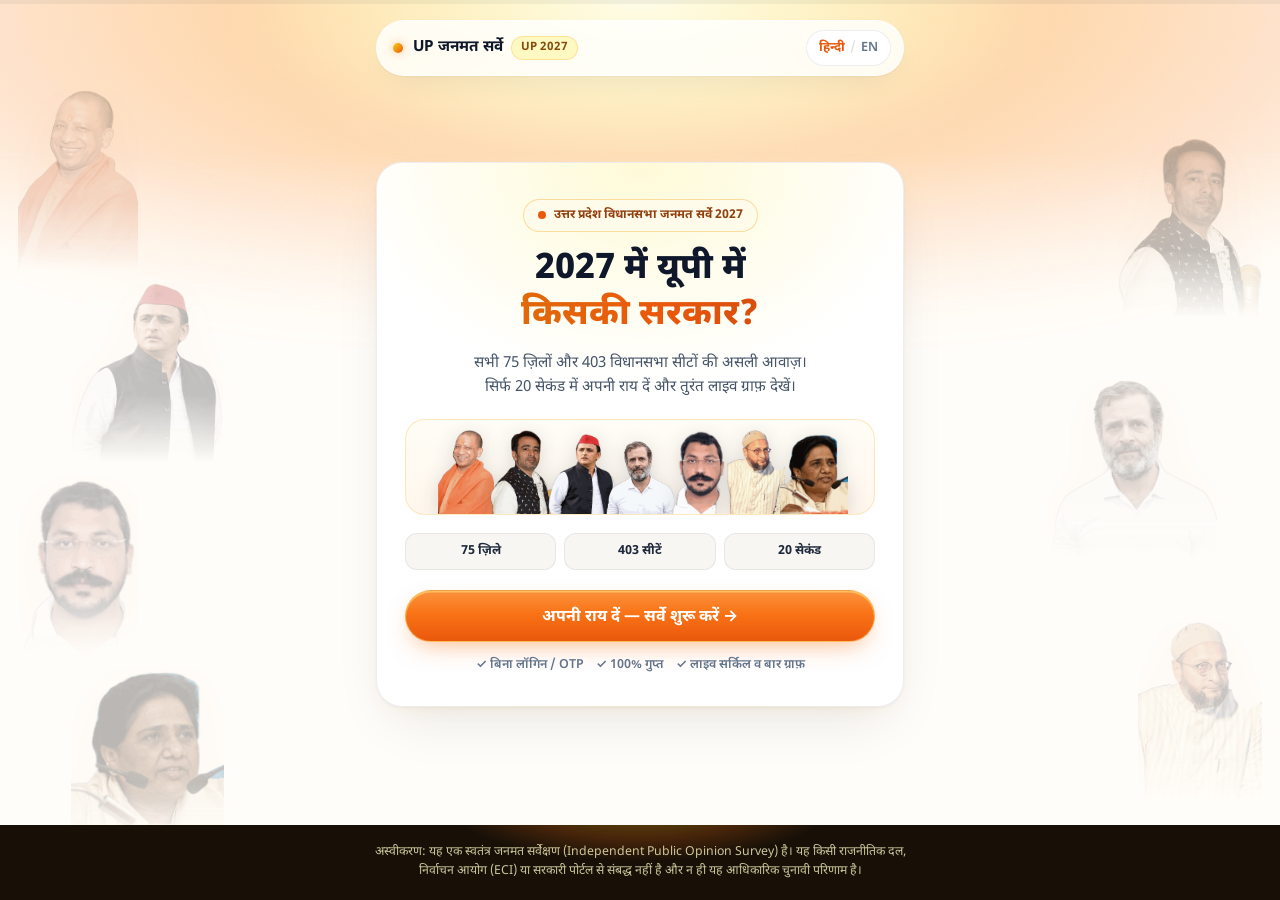
==== index.html @ ee0b53eb "Initial commit: UP Vidhan Sabha 2027 opinion survey with GitHub Pages workflow" ====
<!DOCTYPE html>
<html lang="hi">
<head>
  <meta charset="UTF-8">
  <meta name="viewport" content="width=device-width, initial-scale=1.0, viewport-fit=cover">
  <title>2027 में यूपी में किसकी सरकार? | UP जनमत सर्वेक्षण</title>
  <meta name="description" content="2027 उत्तर प्रदेश विधानसभा चुनाव जनमत सर्वेक्षण — 75 ज़िलों और 403 सीटों के लिए तेज़, निष्पक्ष और गोपनीय सर्वे। लाइव ग्राफ़ ट्रेंड देखें।">
  <meta name="theme-color" content="#fffbeb">

  <!-- Open Graph for WhatsApp & Facebook link previews -->
  <meta property="og:type" content="website">
  <meta property="og:title" content="2027 में यूपी में किसकी सरकार? — अपनी सीट की राय दें">
  <meta property="og:description" content="बिना लॉगिन, सिर्फ 20 सेकंड में अपनी विधानसभा का मुख्य मुद्दा और राय साझा करें और लाइव इन्फोग्राफिक्स देखें।">

  <!-- Best-in-class Devanagari (Noto Sans Devanagari) + crisp geometric Inter -->
  <link rel="preconnect" href="https://fonts.googleapis.com">
  <link rel="preconnect" href="https://fonts.gstatic.com" crossorigin>
  <link href="https://fonts.googleapis.com/css2?family=Inter:wght@400;500;600;700&family=Noto+Sans+Devanagari:wght@400;500;600;700;800&display=swap" rel="stylesheet">

  <link rel="stylesheet" href="./styles.css">
</head>
<body class="fl-polish">
  <!-- Sunlit Yellow-to-Orange atmospheric top glow + subtle grain -->
  <div class="fl-hero-aura" aria-hidden="true"></div>
  <div class="fl-hero-grain" aria-hidden="true"></div>

  <!-- Subtle balanced left/right background leader watermarks -->
  <div id="sideLeadersBg" class="side-leaders-bg" aria-hidden="true"></div>

  <!-- Sticky thin top progress bar -->
  <div class="progress-track" role="progressbar" aria-valuemin="0" aria-valuemax="100" aria-valuenow="0" aria-label="Survey progress">
    <div id="progressFill" class="progress-fill" style="width: 0%;"></div>
  </div>

  <div class="app-shell">
    <!-- Floating frosted-glass pill header -->
    <header class="fl-nav-wrap">
      <div class="fl-nav-pill">
        <div class="brand">
          <span class="brand-dot" aria-hidden="true"></span>
          <div class="brand-meta">
            <span id="brandTitle" class="brand-title">UP जनमत सर्वे</span>
            <span id="stepIndicator" class="step-pill">UP 2027</span>
          </div>
        </div>

        <button id="langToggle" class="lang-toggle" type="button" aria-label="Switch language">
          <span data-lang-label="hi" class="active">हिन्दी</span>
          <span class="lang-sep" aria-hidden="true">/</span>
          <span data-lang-label="en">EN</span>
        </button>
      </div>
    </header>

    <!-- Main single-question-per-screen card container -->
    <main id="surveyMain" class="survey-main" aria-live="polite">
      <div id="stageContainer" class="stage-container">
        <div class="loading-card">
          <div class="spinner" aria-hidden="true"></div>
          <p id="loadingText">सर्वे लोड हो रहा है...</p>
        </div>
      </div>
    </main>

    <!-- Cloudflare Turnstile mount container (used when mode === 'api') -->
    <div id="turnstileMount" class="turnstile-mount" aria-hidden="true"></div>
  </div>

  <!-- Warm dark footer with amber-orange glow -->
  <footer class="fl-footer">
    <div class="fl-footer__glow" aria-hidden="true"></div>
    <div class="fl-footer__inner">
      <p id="footerDisclaimer" class="disclaimer-text"></p>
    </div>
  </footer>

  <!-- Toast notification for copy/feedback -->
  <div id="toast" class="toast" role="status" aria-live="polite" hidden></div>

  <script defer src="./data/up-constituencies.js"></script>
  <script defer src="./src/config.js"></script>
  <script defer src="./src/app.js"></script>
</body>
</html>
---- styles.css ----
/*
 * UP Vidhan Sabha Public Opinion Survey
 * Minimal, Friendly, Premium Yellow-Orange Design System + Large PNG Cutouts
 * Typography: Noto Sans Devanagari (Hindi clarity) + Inter (numerals & English)
 */
:root {
  --font-display: 'Noto Sans Devanagari', 'Inter', system-ui, -apple-system, BlinkMacSystemFont, 'Segoe UI', Roboto, sans-serif;
  --font-body: 'Noto Sans Devanagari', 'Inter', system-ui, -apple-system, BlinkMacSystemFont, 'Segoe UI', Roboto, sans-serif;

  --ink: #0f172a;
  --ink-soft: #1e293b;
  --body: #475569;
  --muted: #64748b;

  --bg: #fffdf9;
  --bg-warm: #fffbeb;
  --bg-orange-soft: #fff7ed;
  --card: #ffffff;
  --card-stone: #f8f6f2;
  --dark-footer: #181007;

  --yellow: #facc15;
  --amber: #f59e0b;
  --orange: #f97316;
  --orange-deep: #ea580c;
  --orange-dark: #c2410c;
  --whatsapp: #128c7e;

  --line: rgba(15, 23, 42, 0.07);
  --line-2: rgba(15, 23, 42, 0.13);

  --shadow-soft:
    0 1px 2px rgba(15, 23, 42, 0.04),
    0 12px 32px -12px rgba(15, 23, 42, 0.09);
  --shadow-card:
    0 1px 3px rgba(15, 23, 42, 0.04),
    0 24px 60px -18px rgba(15, 23, 42, 0.11),
    0 8px 24px -10px rgba(245, 158, 11, 0.12);
  --pl-key-bg: linear-gradient(180deg, #27221d 0%, #14110e 50%, #090806 100%);
  --pl-key-shadow:
    inset 0 1.5px 0 rgba(255, 255, 255, 0.25),
    0 4px 12px -4px rgba(15, 23, 42, 0.35);
  --pl-orange-bg: linear-gradient(180deg, #fb923c 0%, #f97316 45%, #ea580c 100%);
  --pl-orange-shadow:
    inset 0 1.5px 0 rgba(254, 240, 138, 0.5),
    0 10px 24px -8px rgba(249, 115, 22, 0.5);

  --warn-bg: #fffbeb;
  --warn-border: #fde68a;
  --warn-text: #92400e;

  --radius-sm: 10px;
  --radius-md: 16px;
  --radius-lg: 26px;
}

*,
*::before,
*::after {
  box-sizing: border-box;
}

[hidden] {
  display: none !important;
}

::selection {
  background: var(--yellow);
  color: var(--ink);
}

html {
  margin: 0;
  padding: 0;
  height: 100%;
}

body {
  margin: 0;
  padding: 0;
  min-height: 100dvh;
  background-color: var(--bg);
  color: var(--ink);
  font-family: var(--font-body);
  font-variant-numeric: tabular-nums;
  line-height: 1.55;
  -webkit-font-smoothing: antialiased;
  text-rendering: optimizeLegibility;
  -webkit-tap-highlight-color: transparent;
  position: relative;
  display: flex;
  flex-direction: column;
  overflow-x: hidden;
}

button,
input,
select {
  font-family: inherit;
}

/* Soft, refined sunlit Yellow-Orange ambient glow */
.fl-hero-aura {
  position: fixed;
  inset: 0 0 auto 0;
  height: 360px;
  pointer-events: none;
  z-index: 0;
  background:
    radial-gradient(45% 75% at 50% 0, #fefce8 0%, rgba(254, 252, 232, 0) 72%),
    radial-gradient(80% 115% at 50% 0, #fef08a 0%, #fed7aa 38%, rgba(251, 146, 60, 0.24) 64%, rgba(255, 253, 249, 0) 92%);
  -webkit-mask-image: linear-gradient(#000 0% 42%, transparent 100%);
  mask-image: linear-gradient(#000 0% 42%, transparent 100%);
}

.fl-hero-grain {
  position: fixed;
  inset: 0 0 auto 0;
  height: 360px;
  pointer-events: none;
  z-index: 0;
  opacity: 0.16;
  mix-blend-mode: overlay;
  background-image: url("data:image/svg+xml,%3Csvg viewBox='0 0 256 256' xmlns='http://www.w3.org/2000/svg'%3E%3Cfilter id='n'%3E%3CfeTurbulence type='fractalNoise' baseFrequency='0.8' numOctaves='3' stitchTiles='stitch'/%3E%3C/filter%3E%3Crect width='100%25' height='100%25' filter='url(%23n)' opacity='0.5'/%3E%3C/svg%3E");
  background-size: 256px 256px;
}

/* Large transparent PNG cutout watermarks on left & right sides */
.side-leaders-bg {
  position: fixed;
  inset: 0;
  pointer-events: none;
  z-index: 0;
  overflow: hidden;
  display: flex;
  justify-content: space-between;
  align-items: stretch;
}

.side-col {
  display: flex;
  flex-direction: column;
  justify-content: space-around;
  align-items: center;
  padding: 72px 8px 36px;
  width: clamp(92px, 22vw, 310px);
}

.side-col--left {
  align-items: flex-start;
  padding-left: max(4px, 1vw);
}

.side-col--right {
  align-items: flex-end;
  padding-right: max(4px, 1vw);
}

.side-cutout {
  height: clamp(136px, 24vh, 300px);
  width: auto;
  max-width: 100%;
  opacity: 0.11;
  -webkit-mask-image: linear-gradient(to bottom, #000 62%, transparent 100%);
  mask-image: linear-gradient(to bottom, #000 62%, transparent 100%);
  filter: saturate(0.75) drop-shadow(0 12px 24px rgba(180, 83, 9, 0.12));
  transition: opacity 240ms ease;
}

.side-cutout img {
  display: block;
  height: 100%;
  width: auto;
  max-width: 100%;
  object-fit: contain;
}

@media (min-width: 960px) {
  .side-col {
    width: clamp(200px, 23vw, 340px);
    padding: 76px 18px 36px;
    justify-content: space-evenly;
  }

  .side-cutout {
    height: clamp(160px, 20vh, 235px);
    opacity: 0.28;
  }

  .side-cutout:nth-child(even) {
    align-self: center;
  }
}

/* Minimal sticky progress line */
.progress-track {
  position: fixed;
  top: 0;
  left: 0;
  right: 0;
  height: 3.5px;
  background: rgba(15, 23, 42, 0.05);
  z-index: 60;
}

.progress-fill {
  height: 100%;
  background: linear-gradient(90deg, #facc15 0%, #f59e0b 48%, #ea580c 100%);
  transition: width 340ms cubic-bezier(0.22, 1, 0.36, 1);
}

.app-shell {
  position: relative;
  z-index: 1;
  flex: 1;
  width: 100%;
  max-width: 560px;
  margin: 0 auto;
  padding: 18px 16px 32px;
  display: flex;
  flex-direction: column;
}

/* Minimal floating glass header */
.fl-nav-wrap {
  padding-top: 2px;
  margin-bottom: 18px;
}

.fl-nav-pill {
  display: flex;
  align-items: center;
  justify-content: space-between;
  gap: 12px;
  padding: 9px 12px 9px 16px;
  border-radius: 999px;
  border: 1px solid rgba(255, 255, 255, 0.85);
  background: rgba(255, 255, 255, 0.84);
  backdrop-filter: blur(18px) saturate(1.4);
  -webkit-backdrop-filter: blur(18px) saturate(1.4);
  box-shadow: var(--shadow-soft);
}

.brand {
  display: flex;
  align-items: center;
  gap: 10px;
}

.brand-dot {
  width: 10px;
  height: 10px;
  border-radius: 50%;
  background: linear-gradient(135deg, #facc15 0%, #ea580c 100%);
  box-shadow: 0 0 10px rgba(249, 115, 22, 0.45);
  flex-shrink: 0;
}

.brand-meta {
  display: flex;
  align-items: center;
  gap: 8px;
  flex-wrap: wrap;
}

.brand-title {
  font-size: 0.96rem;
  font-weight: 700;
  color: var(--ink);
  line-height: 1.3;
}

html[lang="en"] .brand-title {
  letter-spacing: -0.02em;
}

.step-pill {
  display: inline-flex;
  align-items: center;
  padding: 2px 9px;
  border-radius: 999px;
  background: #fef9c3;
  border: 1px solid rgba(245, 158, 11, 0.25);
  font-size: 0.72rem;
  font-weight: 700;
  color: #854d0e;
}

.lang-toggle {
  display: inline-flex;
  align-items: center;
  gap: 5px;
  min-height: 36px;
  padding: 5px 12px;
  border-radius: 999px;
  border: 1px solid var(--line);
  background: #ffffff;
  color: var(--muted);
  font-size: 0.8rem;
  font-weight: 600;
  cursor: pointer;
  transition: border-color 140ms ease, transform 140ms ease;
}

.lang-toggle:hover {
  border-color: rgba(249, 115, 22, 0.4);
  transform: translateY(-1px);
}

.lang-toggle .active {
  color: var(--orange-deep);
  font-weight: 700;
}

.lang-sep {
  color: var(--line-2);
}

/* Main survey stage */
.survey-main {
  flex: 1;
  display: flex;
  flex-direction: column;
  justify-content: center;
  padding: 6px 0 16px;
}

.stage-container {
  width: 100%;
}

/* Clean airy minimal card */
.card {
  position: relative;
  background: var(--card);
  border: 1px solid var(--line);
  border-radius: var(--radius-lg);
  padding: 28px 22px;
  box-shadow: var(--shadow-card);
  animation: cardEnter 240ms cubic-bezier(0.22, 1, 0.36, 1);
}

@media (min-width: 520px) {
  .card {
    padding: 32px 28px;
  }
}

/* Cover Splash Hero Card */
.splash-card {
  text-align: center;
  padding: 30px 20px 26px;
  background:
    radial-gradient(75% 55% at 50% 0%, rgba(254, 240, 138, 0.34) 0%, rgba(255, 255, 255, 0) 75%),
    #ffffff;
}

@media (min-width: 520px) {
  .splash-card {
    padding: 36px 28px 30px;
  }
}

.splash-badge {
  display: inline-flex;
  align-items: center;
  gap: 8px;
  padding: 6px 14px;
  margin: 0 auto 14px;
  border-radius: 999px;
  background: var(--bg-warm);
  border: 1px solid rgba(245, 158, 11, 0.35);
  color: #92400e;
  font-size: 0.76rem;
  font-weight: 700;
}

.splash-pulse {
  width: 8px;
  height: 8px;
  border-radius: 50%;
  background: var(--orange-deep);
  box-shadow: 0 0 0 0 rgba(234, 88, 12, 0.55);
  animation: splashPulse 1.8s infinite;
}

@keyframes splashPulse {
  0% { box-shadow: 0 0 0 0 rgba(234, 88, 12, 0.5); }
  70% { box-shadow: 0 0 0 8px rgba(234, 88, 12, 0); }
  100% { box-shadow: 0 0 0 0 rgba(234, 88, 12, 0); }
}

.splash-title {
  font-family: var(--font-display);
  font-size: clamp(1.65rem, 6vw, 2.2rem);
  font-weight: 800;
  line-height: 1.32;
  letter-spacing: 0;
  margin: 0 0 12px;
  color: var(--ink);
}

html[lang="en"] .splash-title {
  letter-spacing: -0.03em;
  line-height: 1.15;
}

.splash-title-accent {
  display: block;
  background: linear-gradient(90deg, #d97706 0%, #ea580c 55%, #c2410c 100%);
  -webkit-background-clip: text;
  background-clip: text;
  color: transparent;
}

.splash-subtitle {
  font-size: 0.95rem;
  line-height: 1.6;
  color: var(--body);
  margin: 0 auto 20px;
  max-width: 44ch;
}

/* Balanced horizontal cutout showcase row on Cover */
.splash-cutouts-strip {
  display: flex;
  align-items: flex-end;
  justify-content: center;
  margin: 0 auto 18px;
  padding: 10px 8px 0;
  border-radius: 20px;
  background: linear-gradient(180deg, #fffdf6 0%, #fff7ed 100%);
  border: 1px solid rgba(245, 158, 11, 0.22);
  overflow: hidden;
}

.splash-cutout-item {
  width: 56px;
  height: 70px;
  margin: 0 -6px;
  flex-shrink: 0;
  display: flex;
  align-items: flex-end;
  justify-content: center;
  transition: transform 180ms ease;
}

@media (min-width: 460px) {
  .splash-cutout-item {
    width: 68px;
    height: 84px;
    margin: 0 -5px;
  }
}

.splash-cutout-item img {
  width: 100%;
  height: 100%;
  object-fit: contain;
  object-position: center bottom;
  filter: drop-shadow(0 4px 10px rgba(15, 23, 42, 0.16));
}

.splash-stats {
  display: grid;
  grid-template-columns: repeat(3, 1fr);
  gap: 8px;
  margin-bottom: 20px;
}

.splash-stat-pill {
  padding: 8px 6px;
  border-radius: 12px;
  background: var(--card-stone);
  border: 1px solid var(--line);
  font-size: 0.78rem;
  font-weight: 700;
  color: var(--ink-soft);
}

.splash-cta {
  width: 100%;
  min-height: 56px;
  font-size: 1.04rem;
}

.splash-trust-row {
  display: flex;
  align-items: center;
  justify-content: center;
  flex-wrap: wrap;
  gap: 12px;
  margin-top: 14px;
  font-size: 0.78rem;
  font-weight: 600;
  color: var(--muted);
}

@keyframes cardEnter {
  from {
    opacity: 0;
    transform: translateY(10px);
  }
  to {
    opacity: 1;
    transform: translateY(0);
  }
}

.card-eyebrow-row {
  display: flex;
  align-items: center;
  justify-content: space-between;
  gap: 8px;
  flex-wrap: wrap;
  margin-bottom: 14px;
}

.card-eyebrow {
  display: inline-flex;
  align-items: center;
  gap: 6px;
  padding: 5px 12px;
  margin: 0;
  border-radius: 999px;
  background: var(--bg-orange-soft);
  border: 1px solid rgba(249, 115, 22, 0.2);
  font-size: 0.74rem;
  font-weight: 700;
  color: var(--orange-dark);
}

.trust-pill {
  font-size: 0.75rem;
  font-weight: 600;
  color: var(--muted);
}

.card-title {
  font-family: var(--font-display);
  font-size: clamp(1.32rem, 4vw, 1.56rem);
  font-weight: 700;
  line-height: 1.44;
  letter-spacing: 0;
  margin: 0 0 8px;
  color: var(--ink);
}

html[lang="en"] .card-title {
  letter-spacing: -0.025em;
  line-height: 1.26;
}

.card-subtitle {
  font-size: 0.94rem;
  line-height: 1.58;
  color: var(--body);
  margin: 0 0 22px;
}

/* Shared-seat invitation banner */
.invite-banner {
  display: flex;
  align-items: center;
  justify-content: space-between;
  gap: 10px;
  padding: 12px 14px;
  margin-bottom: 18px;
  border-radius: var(--radius-md);
  background: var(--bg-warm);
  border: 1px solid #fde68a;
  font-size: 0.86rem;
  color: var(--ink);
}

.invite-use-btn {
  flex-shrink: 0;
  min-height: 36px;
  padding: 6px 14px;
  border-radius: 999px;
  border: none;
  background-image: var(--pl-orange-bg);
  color: #ffffff;
  font-size: 0.8rem;
  font-weight: 700;
  cursor: pointer;
}

/* Minimal Searchable Dropdown */
.dropdown-label {
  display: flex;
  align-items: center;
  justify-content: space-between;
  margin-bottom: 8px;
  font-size: 0.86rem;
  font-weight: 600;
  color: var(--ink-soft);
}

.dropdown-count-badge {
  padding: 2px 9px;
  border-radius: 999px;
  background: var(--bg-warm);
  color: #92400e;
  font-size: 0.74rem;
  font-weight: 700;
}

.dropdown-field {
  position: relative;
  margin-bottom: 6px;
}

.dropdown-trigger {
  width: 100%;
  min-height: 56px;
  padding: 12px 16px;
  border: 1.5px solid var(--line-2);
  border-radius: var(--radius-md);
  background: #ffffff;
  color: var(--ink);
  font-size: 0.98rem;
  font-weight: 600;
  text-align: left;
  cursor: pointer;
  display: flex;
  align-items: center;
  justify-content: space-between;
  gap: 10px;
  transition: border-color 150ms ease, box-shadow 150ms ease;
}

.dropdown-trigger:hover {
  border-color: var(--orange);
}

.dropdown-trigger[aria-expanded="true"] {
  border-color: var(--orange-deep);
  box-shadow: 0 0 0 4px rgba(249, 115, 22, 0.12);
}

.dropdown-trigger-text.is-placeholder {
  color: var(--muted);
  font-weight: 500;
}

.dropdown-chevron {
  flex-shrink: 0;
  color: var(--orange-deep);
  transition: transform 180ms ease;
}

.dropdown-trigger[aria-expanded="true"] .dropdown-chevron {
  transform: rotate(180deg);
}

.dropdown-menu {
  margin-top: 8px;
  border: 1px solid var(--line-2);
  border-radius: var(--radius-md);
  background: #ffffff;
  box-shadow: 0 20px 48px rgba(15, 23, 42, 0.12);
  overflow: hidden;
}

.dropdown-search-wrap {
  position: relative;
  padding: 10px;
  border-bottom: 1px solid var(--line);
  background: #fffdf8;
}

.dropdown-search-input {
  width: 100%;
  min-height: 44px;
  padding: 10px 38px 10px 12px;
  border: 1px solid var(--line-2);
  border-radius: var(--radius-sm);
  background: #ffffff;
  color: var(--ink);
  font-size: 0.95rem;
  outline: none;
  transition: border-color 150ms ease, box-shadow 150ms ease;
}

.dropdown-search-input:focus {
  border-color: var(--orange-deep);
  box-shadow: 0 0 0 3px rgba(249, 115, 22, 0.12);
}

.clear-input-btn {
  position: absolute;
  right: 16px;
  top: 50%;
  transform: translateY(-50%);
  width: 28px;
  height: 28px;
  border: none;
  border-radius: 50%;
  background: var(--card-stone);
  color: var(--body);
  font-size: 0.85rem;
  cursor: pointer;
  display: inline-flex;
  align-items: center;
  justify-content: center;
}

.dropdown-options {
  max-height: 256px;
  overflow-y: auto;
  -webkit-overflow-scrolling: touch;
}

.dropdown-option {
  width: 100%;
  min-height: 50px;
  padding: 10px 14px;
  border: none;
  border-bottom: 1px solid var(--line);
  background: transparent;
  color: var(--ink);
  text-align: left;
  font-size: 0.96rem;
  cursor: pointer;
  display: flex;
  align-items: center;
  justify-content: space-between;
  gap: 8px;
  transition: background-color 120ms ease;
}

.dropdown-option:last-child {
  border-bottom: none;
}

.dropdown-option:hover,
.dropdown-option.selected {
  background: var(--bg-orange-soft);
  color: var(--orange-dark);
}

.dropdown-option.selected {
  font-weight: 700;
}

.dropdown-sub {
  font-size: 0.78rem;
  color: var(--muted);
  flex-shrink: 0;
}

.dropdown-empty {
  padding: 16px;
  text-align: center;
  font-size: 0.88rem;
  color: var(--muted);
}

.seat-badge {
  display: inline-block;
  margin-left: 4px;
  padding: 2px 6px;
  border-radius: 6px;
  background: var(--bg-warm);
  color: #92400e;
  font-size: 0.72rem;
  font-weight: 700;
}

/* Native-styled clean <select> for Results Seat Switcher */
.results-filter-box {
  margin-bottom: 14px;
  padding: 12px 14px;
  border-radius: var(--radius-md);
  background: var(--bg-warm);
  border: 1px solid #fde68a;
}

.results-filter-label {
  display: block;
  font-size: 0.8rem;
  font-weight: 700;
  color: #92400e;
  margin-bottom: 6px;
}

.native-select-wrap {
  position: relative;
}

.native-select {
  width: 100%;
  min-height: 46px;
  padding: 10px 38px 10px 14px;
  border: 1px solid rgba(245, 158, 11, 0.4);
  border-radius: var(--radius-sm);
  background: #ffffff;
  color: var(--ink);
  font-size: 0.94rem;
  font-weight: 600;
  appearance: none;
  -webkit-appearance: none;
  cursor: pointer;
  outline: none;
}

.native-select:focus {
  border-color: var(--orange-deep);
  box-shadow: 0 0 0 3px rgba(249, 115, 22, 0.14);
}

.native-select-arrow {
  position: absolute;
  right: 12px;
  top: 50%;
  transform: translateY(-50%);
  pointer-events: none;
  color: var(--orange-deep);
}

/* Friendly minimal option cards + large PNG cutout busts */
.options-stack {
  display: flex;
  flex-direction: column;
  gap: 10px;
}

.option-card {
  width: 100%;
  min-height: 58px;
  padding: 12px 16px;
  border: 1px solid var(--line-2);
  border-radius: var(--radius-md);
  background: #ffffff;
  box-shadow: 0 1px 2px rgba(15, 23, 42, 0.03);
  color: var(--ink);
  text-align: left;
  font-size: 0.98rem;
  font-weight: 600;
  cursor: pointer;
  display: flex;
  align-items: center;
  justify-content: space-between;
  gap: 12px;
  transition: transform 130ms ease, border-color 150ms ease, background-color 150ms ease, box-shadow 150ms ease;
}

.option-card.has-cutout {
  min-height: 76px;
  padding: 10px 16px 10px 12px;
}

.option-card:hover {
  transform: translateY(-1px);
  border-color: rgba(249, 115, 22, 0.5);
  box-shadow: 0 8px 20px -10px rgba(249, 115, 22, 0.24);
}

.option-card:active {
  transform: scale(0.988);
}

.option-card.selected {
  border-color: var(--orange-deep);
  background: linear-gradient(180deg, #fffdf7 0%, #fff7ed 100%);
  box-shadow: 0 0 0 2px rgba(249, 115, 22, 0.18);
}

.option-card.neutral-pinned {
  border-style: dashed;
  border-color: rgba(245, 158, 11, 0.42);
  background: #fffdf6;
}

.option-card.neutral-pinned.selected {
  border-style: solid;
  border-color: var(--orange-deep);
  background: #fffbeb;
}

.option-left {
  display: flex;
  align-items: center;
  gap: 14px;
  min-width: 0;
}

/* Larger 66px transparent PNG cutout pedestal */
.option-avatar {
  width: 66px;
  height: 66px;
  border-radius: 18px;
  overflow: hidden;
  flex-shrink: 0;
  background: radial-gradient(circle at 50% 65%, #fef3c7 0%, #ffedd5 68%, #fffaf2 100%);
  border: 1px solid rgba(245, 158, 11, 0.28);
  display: inline-flex;
  align-items: flex-end;
  justify-content: center;
  color: var(--orange-dark);
}

.option-card.selected .option-avatar {
  border-color: var(--orange-deep);
  background: radial-gradient(circle at 50% 65%, #fde68a 0%, #fed7aa 75%, #fff7ed 100%);
}

.option-avatar img {
  width: 100%;
  height: 100%;
  object-fit: contain;
  object-position: center bottom;
  filter: drop-shadow(0 4px 8px rgba(15, 23, 42, 0.16));
  display: block;
}

.option-avatar--pair {
  width: 96px;
  gap: 0;
  padding: 2px 3px 0;
}

.option-avatar--pair img {
  width: 54%;
  height: 100%;
  flex-shrink: 0;
}

.option-avatar--pair img:first-child {
  margin-right: -10px;
  z-index: 2;
}

.option-avatar--pair img:last-child {
  z-index: 1;
}

.option-avatar--neutral {
  width: 48px;
  height: 48px;
  border-radius: 14px;
  align-items: center;
  border: 1px dashed rgba(245, 158, 11, 0.45);
  background: #ffffff;
  color: #92400e;
}

.option-sub {
  display: block;
  font-size: 0.8rem;
  font-weight: 500;
  color: var(--muted);
}

.option-check {
  width: 24px;
  height: 24px;
  border-radius: 50%;
  border: 1.5px solid var(--line-2);
  background: #ffffff;
  display: inline-flex;
  align-items: center;
  justify-content: center;
  flex-shrink: 0;
  color: transparent;
  font-size: 0.75rem;
  transition: all 150ms ease;
}

.option-card.selected .option-check {
  border-color: transparent;
  background-image: var(--pl-orange-bg);
  color: #ffffff;
  box-shadow: 0 4px 10px rgba(249, 115, 22, 0.35);
}

.options-divider {
  display: flex;
  align-items: center;
  gap: 10px;
  margin: 6px 0 2px;
  color: var(--muted);
  font-size: 0.76rem;
  font-weight: 700;
}

.options-divider::before,
.options-divider::after {
  content: "";
  flex: 1;
  height: 1px;
  background: var(--line);
}

/* Primary Pill CTA & Secondary Actions */
.card-actions {
  margin-top: 24px;
  display: flex;
  align-items: center;
  justify-content: space-between;
  gap: 10px;
}

.btn-primary {
  flex: 1;
  min-height: 52px;
  padding: 0 22px;
  border-radius: 999px;
  border: 1px solid rgba(254, 240, 138, 0.45);
  background-image: var(--pl-orange-bg);
  box-shadow: var(--pl-orange-shadow);
  color: #ffffff;
  font-size: 1rem;
  font-weight: 700;
  cursor: pointer;
  transition: transform 140ms ease, filter 140ms ease, opacity 140ms ease;
}

.btn-primary:hover:not(:disabled) {
  transform: translateY(-1px);
  filter: brightness(1.03);
}

.btn-primary:active:not(:disabled) {
  transform: scale(0.985);
}

.btn-primary:disabled {
  opacity: 0.4;
  cursor: not-allowed;
  box-shadow: none;
}

.btn-back {
  min-height: 50px;
  padding: 0 18px;
  border-radius: 999px;
  border: 1px solid var(--line-2);
  background: #ffffff;
  color: var(--ink-soft);
  font-size: 0.92rem;
  font-weight: 600;
  cursor: pointer;
}

.btn-skip {
  width: 100%;
  min-height: 48px;
  margin-top: 12px;
  padding: 10px 16px;
  border-radius: 999px;
  border: 1px solid #fde68a;
  background: var(--bg-warm);
  color: #92400e;
  font-size: 0.92rem;
  font-weight: 700;
  cursor: pointer;
}

/* Results Infographics Dashboard */
.demo-banner {
  padding: 10px 13px;
  margin-bottom: 14px;
  border-radius: var(--radius-md);
  background: var(--warn-bg);
  border: 1px solid var(--warn-border);
  color: var(--warn-text);
  font-size: 0.8rem;
  display: flex;
  align-items: center;
  justify-content: space-between;
  gap: 10px;
}

.demo-reset-btn {
  flex-shrink: 0;
  padding: 6px 12px;
  border-radius: 999px;
  border: none;
  background-image: var(--pl-key-bg);
  box-shadow: var(--pl-key-shadow);
  color: #ffffff;
  font-size: 0.75rem;
  font-weight: 600;
  cursor: pointer;
}

.scope-tabs {
  display: grid;
  grid-template-columns: 1fr 1fr;
  gap: 6px;
  padding: 5px;
  margin-bottom: 14px;
  border-radius: 999px;
  background: var(--card-stone);
  border: 1px solid var(--line);
}

.scope-tab {
  min-height: 44px;
  padding: 8px 12px;
  border: none;
  border-radius: 999px;
  background: transparent;
  color: var(--body);
  font-size: 0.85rem;
  font-weight: 700;
  cursor: pointer;
  transition: all 150ms ease;
}

.scope-tab.active {
  background-image: var(--pl-orange-bg);
  box-shadow: 0 6px 14px -4px rgba(249, 115, 22, 0.42);
  color: #ffffff;
}

.kpi-grid {
  display: grid;
  grid-template-columns: repeat(3, 1fr);
  gap: 8px;
  margin-bottom: 16px;
}

.kpi-card {
  padding: 12px 10px;
  border-radius: var(--radius-md);
  background: linear-gradient(180deg, #fffdf7 0%, #fffbeb 100%);
  border: 1px solid rgba(245, 158, 11, 0.24);
  text-align: center;
}

.kpi-label {
  display: block;
  font-size: 0.7rem;
  font-weight: 700;
  color: #92400e;
  margin-bottom: 3px;
}

.kpi-value {
  display: block;
  font-size: 0.94rem;
  font-weight: 800;
  color: var(--ink);
  line-height: 1.3;
  word-break: break-word;
}

.metric-section {
  margin-bottom: 16px;
  padding: 16px;
  border-radius: var(--radius-md);
  background: #ffffff;
  border: 1px solid var(--line);
}

.metric-heading {
  display: flex;
  align-items: center;
  justify-content: space-between;
  font-size: 0.95rem;
  font-weight: 700;
  color: var(--ink);
  margin: 0 0 14px;
}

.metric-tag {
  padding: 2px 9px;
  border-radius: 999px;
  background: var(--bg-warm);
  color: #92400e;
  font-size: 0.7rem;
  font-weight: 700;
}

/* Circle Donut Infographic */
.donut-layout {
  display: flex;
  flex-direction: column;
  align-items: center;
  gap: 18px;
  margin-bottom: 16px;
  padding: 14px;
  border-radius: var(--radius-md);
  background: #fffdf8;
  border: 1px solid rgba(245, 158, 11, 0.2);
}

@media (min-width: 460px) {
  .donut-layout {
    flex-direction: row;
    align-items: center;
  }
}

.donut-wrap {
  position: relative;
  width: 184px;
  height: 184px;
  flex-shrink: 0;
  filter: drop-shadow(0 8px 18px rgba(249, 115, 22, 0.12));
}

.donut-svg {
  width: 100%;
  height: 100%;
  transform: rotate(-90deg);
}

.donut-center {
  position: absolute;
  inset: 0;
  display: flex;
  flex-direction: column;
  align-items: center;
  justify-content: center;
  text-align: center;
  pointer-events: none;
}

.donut-center-num {
  font-size: 1.55rem;
  font-weight: 800;
  color: var(--ink);
  line-height: 1.05;
}

.donut-center-label {
  font-size: 0.72rem;
  font-weight: 700;
  color: #92400e;
  margin-top: 2px;
}

.donut-legend {
  flex: 1;
  width: 100%;
  display: flex;
  flex-direction: column;
  gap: 7px;
}

.legend-item {
  display: flex;
  align-items: center;
  justify-content: space-between;
  gap: 8px;
  padding: 4px 8px;
  border-radius: 8px;
  font-size: 0.81rem;
}

.legend-item.is-pick {
  background: rgba(254, 243, 199, 0.72);
}

.legend-left {
  display: flex;
  align-items: center;
  gap: 7px;
  min-width: 0;
}

.legend-swatch {
  width: 10px;
  height: 10px;
  border-radius: 3px;
  flex-shrink: 0;
}

.mini-avatar {
  width: 24px;
  height: 24px;
  border-radius: 50%;
  object-fit: contain;
  object-position: center bottom;
  background: #fff7ed;
  border: 1px solid rgba(245, 158, 11, 0.4);
  flex-shrink: 0;
}

.legend-name {
  color: var(--ink);
  font-weight: 600;
  white-space: nowrap;
  overflow: hidden;
  text-overflow: ellipsis;
}

.legend-item.is-pick .legend-name {
  font-weight: 700;
  color: var(--orange-dark);
}

.legend-pct {
  font-weight: 800;
  color: var(--ink);
  flex-shrink: 0;
}

/* Horizontal Ranked Bar Graph */
.bar-list {
  display: flex;
  flex-direction: column;
  gap: 12px;
}

.bar-row {
  display: flex;
  flex-direction: column;
  gap: 5px;
}

.bar-header {
  display: flex;
  align-items: center;
  justify-content: space-between;
  gap: 8px;
  font-size: 0.86rem;
}

.bar-label {
  display: inline-flex;
  align-items: center;
  gap: 6px;
  font-weight: 600;
  color: var(--ink);
  min-width: 0;
}

.bar-label.user-pick {
  font-weight: 700;
  color: var(--orange-dark);
}

.bar-rank {
  display: inline-flex;
  align-items: center;
  justify-content: center;
  min-width: 24px;
  height: 20px;
  padding: 0 5px;
  border-radius: 6px;
  background: var(--bg-warm);
  color: var(--orange-dark);
  font-size: 0.72rem;
  font-weight: 800;
}

.bar-pct {
  padding: 2px 8px;
  border-radius: 999px;
  background: #f8f5f0;
  font-size: 0.78rem;
  font-weight: 800;
  color: var(--ink);
  font-variant-numeric: tabular-nums;
  flex-shrink: 0;
}

.bar-pct.is-top {
  background: #fef08a;
  color: #78350f;
}

.bar-track {
  width: 100%;
  height: 12px;
  border-radius: 999px;
  background: #f3f0ea;
  overflow: hidden;
}

.bar-fill {
  height: 100%;
  border-radius: 999px;
  background: linear-gradient(90deg, #fde047 0%, #f59e0b 100%);
  transition: width 450ms cubic-bezier(0.22, 1, 0.36, 1);
}

.bar-fill.primary {
  background: linear-gradient(90deg, #facc15 0%, #f97316 55%, #ea580c 100%);
}

/* Vertical Column Bar Graph (Age Breakdown) */
.col-chart {
  position: relative;
  display: grid;
  grid-template-columns: repeat(4, 1fr);
  gap: 10px;
  align-items: end;
  padding: 22px 10px 10px;
  border-radius: var(--radius-md);
  background:
    repeating-linear-gradient(
      to top,
      rgba(245, 158, 11, 0.12) 0,
      rgba(245, 158, 11, 0.12) 1px,
      transparent 1px,
      transparent 36px
    ),
    #fffdf8;
  border: 1px solid rgba(245, 158, 11, 0.2);
}

.col-item {
  display: flex;
  flex-direction: column;
  align-items: center;
  gap: 6px;
}

.col-pct {
  padding: 2px 7px;
  border-radius: 999px;
  background: #fffbeb;
  border: 1px solid #fde68a;
  font-size: 0.74rem;
  font-weight: 800;
  color: var(--ink);
}

.col-track {
  width: 100%;
  max-width: 48px;
  height: 120px;
  display: flex;
  align-items: flex-end;
  justify-content: center;
  background: rgba(245, 158, 11, 0.09);
  border-radius: 12px;
  overflow: hidden;
}

.col-pillar {
  width: 100%;
  min-height: 4px;
  border-radius: 10px 10px 0 0;
  background: linear-gradient(180deg, #fde047 0%, #f59e0b 55%, #ea580c 100%);
  transition: height 450ms cubic-bezier(0.22, 1, 0.36, 1);
}

.col-pillar.is-pick {
  background: linear-gradient(180deg, #fb923c 0%, #ea580c 60%, #c2410c 100%);
  box-shadow: 0 0 12px rgba(234, 88, 12, 0.32);
}

.col-label {
  font-size: 0.74rem;
  font-weight: 700;
  color: var(--body);
  text-align: center;
}

.col-item.is-pick .col-label {
  color: var(--orange-dark);
}

/* WhatsApp Share Card */
.share-card {
  margin-top: 16px;
  padding: 18px;
  border-radius: var(--radius-lg);
  background:
    radial-gradient(50% 150% at 92% 20%, rgba(253, 224, 71, 0.35) 0%, rgba(251, 146, 60, 0.18) 48%, rgba(255, 255, 255, 0) 80%),
    #ffffff;
  border: 1px solid rgba(245, 158, 11, 0.28);
}

.share-title {
  font-size: 1.04rem;
  font-weight: 700;
  color: var(--ink);
  margin: 0 0 4px;
}

.share-desc {
  font-size: 0.86rem;
  color: var(--body);
  margin: 0 0 14px;
}

.share-buttons {
  display: flex;
  flex-direction: column;
  gap: 8px;
}

.btn-whatsapp {
  width: 100%;
  min-height: 50px;
  padding: 12px 18px;
  border-radius: 999px;
  border: none;
  background: linear-gradient(180deg, #1aa393 0%, #128c7e 60%, #0d7266 100%);
  box-shadow: 0 10px 24px -8px rgba(18, 140, 126, 0.5);
  color: #ffffff;
  font-size: 0.96rem;
  font-weight: 700;
  cursor: pointer;
  display: inline-flex;
  align-items: center;
  justify-content: center;
  gap: 8px;
  text-decoration: none;
}

.btn-copy {
  width: 100%;
  min-height: 46px;
  padding: 10px 16px;
  border-radius: 999px;
  border: 1px solid rgba(255, 255, 255, 0.2);
  background-image: var(--pl-key-bg);
  box-shadow: var(--pl-key-shadow);
  color: #ffffff;
  font-size: 0.88rem;
  font-weight: 600;
  cursor: pointer;
}

.turnstile-mount {
  display: flex;
  justify-content: center;
  margin-top: 8px;
}

/* Warm Dark Footer */
.fl-footer {
  position: relative;
  overflow: hidden;
  background: var(--dark-footer);
  color: #fefce8;
  padding: 18px 16px;
  margin-top: auto;
  z-index: 1;
}

.fl-footer__glow {
  position: absolute;
  top: -90px;
  left: 50%;
  transform: translateX(-50%);
  width: 480px;
  height: 140px;
  pointer-events: none;
  background: radial-gradient(closest-side, rgba(250, 204, 21, 0.34), rgba(249, 115, 22, 0.2) 50%, rgba(249, 115, 22, 0) 80%);
}

.fl-footer__inner {
  position: relative;
  max-width: 560px;
  margin: 0 auto;
  text-align: center;
}

.disclaimer-text {
  margin: 0;
  font-size: 0.77rem;
  line-height: 1.6;
  color: rgba(254, 249, 195, 0.78);
}

/* Loading & toast */
.loading-card {
  background: var(--card);
  border: 1px solid var(--line);
  border-radius: var(--radius-lg);
  box-shadow: var(--shadow-card);
  padding: 36px 18px;
  text-align: center;
  color: var(--body);
}

.spinner {
  width: 28px;
  height: 28px;
  margin: 0 auto 12px;
  border: 3px solid rgba(245, 158, 11, 0.22);
  border-top-color: var(--orange-deep);
  border-radius: 50%;
  animation: spin 700ms linear infinite;
}

@keyframes spin {
  to { transform: rotate(360deg); }
}

.toast {
  position: fixed;
  bottom: 22px;
  left: 50%;
  transform: translateX(-50%);
  padding: 10px 18px;
  border-radius: 999px;
  background-image: var(--pl-key-bg);
  border: 1px solid rgba(253, 224, 71, 0.35);
  box-shadow: var(--pl-key-shadow);
  color: #fef08a;
  font-size: 0.85rem;
  font-weight: 600;
  z-index: 70;
}

@media (prefers-reduced-motion: reduce) {
  .card,
  .progress-fill,
  .bar-fill,
  .col-pillar,
  .option-card,
  .btn-primary,
  .dropdown-chevron {
    animation: none !important;
    transition: none !important;
  }
}
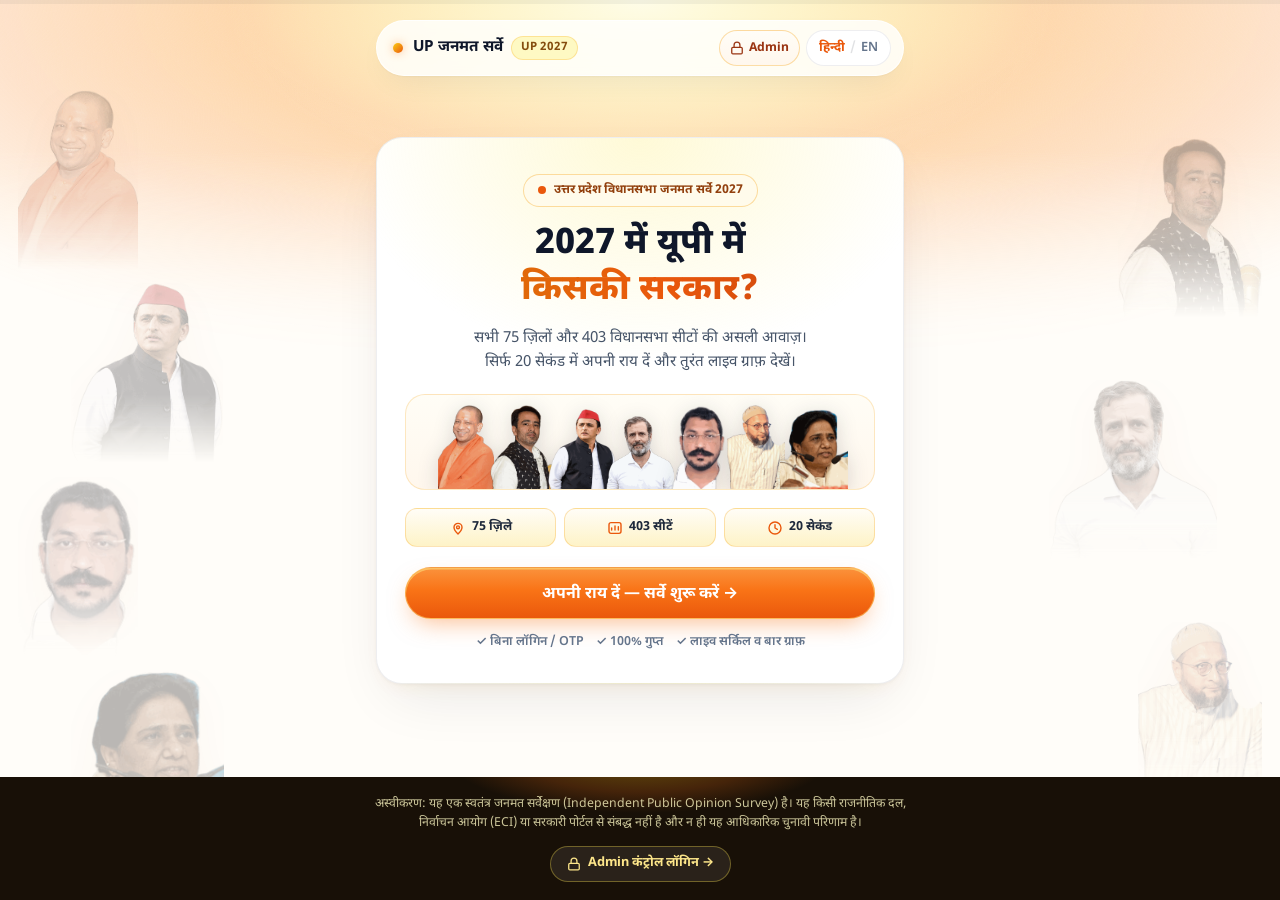
==== commit 2d10e11c: "Add Admin login button, compact graphic survey grids, and rich visual Admin graphs" ====
--- a/index.html
+++ b/index.html
@@ -44,11 +44,18 @@
           </div>
         </div>
 
-        <button id="langToggle" class="lang-toggle" type="button" aria-label="Switch language">
-          <span data-lang-label="hi" class="active">हिन्दी</span>
-          <span class="lang-sep" aria-hidden="true">/</span>
-          <span data-lang-label="en">EN</span>
-        </button>
+        <div class="nav-right">
+          <a id="headerAdminLink" href="./admin.html" class="nav-admin-btn" aria-label="Admin Login">
+            <svg width="14" height="14" viewBox="0 0 24 24" fill="none" stroke="currentColor" stroke-width="2.2" stroke-linecap="round" stroke-linejoin="round" aria-hidden="true"><rect x="3" y="11" width="18" height="11" rx="2"/><path d="M7 11V7a5 5 0 0 1 10 0v4"/></svg>
+            <span id="headerAdminText">Admin</span>
+          </a>
+
+          <button id="langToggle" class="lang-toggle" type="button" aria-label="Switch language">
+            <span data-lang-label="hi" class="active">हिन्दी</span>
+            <span class="lang-sep" aria-hidden="true">/</span>
+            <span data-lang-label="en">EN</span>
+          </button>
+        </div>
       </div>
     </header>
 
@@ -71,6 +78,12 @@
     <div class="fl-footer__glow" aria-hidden="true"></div>
     <div class="fl-footer__inner">
       <p id="footerDisclaimer" class="disclaimer-text"></p>
+      <div class="footer-admin-row">
+        <a id="footerAdminLink" href="./admin.html" class="footer-admin-btn">
+          <svg width="14" height="14" viewBox="0 0 24 24" fill="none" stroke="currentColor" stroke-width="2.2" stroke-linecap="round" stroke-linejoin="round" aria-hidden="true"><rect x="3" y="11" width="18" height="11" rx="2"/><path d="M7 11V7a5 5 0 0 1 10 0v4"/></svg>
+          <span id="footerAdminText">Admin कंट्रोल लॉगिन →</span>
+        </a>
+      </div>
     </div>
   </footer>
 
--- a/styles.css
+++ b/styles.css
@@ -286,6 +286,36 @@
   color: #854d0e;
 }
 
+.nav-right {
+  display: inline-flex;
+  align-items: center;
+  gap: 6px;
+  flex-shrink: 0;
+}
+
+.nav-admin-btn {
+  display: inline-flex;
+  align-items: center;
+  gap: 5px;
+  min-height: 36px;
+  padding: 5px 10px;
+  border-radius: 999px;
+  border: 1px solid rgba(245, 158, 11, 0.34);
+  background: linear-gradient(180deg, #fffdf7 0%, #fff7ed 100%);
+  color: #9a3412;
+  font-size: 0.76rem;
+  font-weight: 700;
+  text-decoration: none;
+  cursor: pointer;
+  transition: border-color 140ms ease, transform 140ms ease, background-color 140ms ease;
+}
+
+.nav-admin-btn:hover {
+  border-color: var(--orange-deep);
+  background: #ffedd5;
+  transform: translateY(-1px);
+}
+
 .lang-toggle {
   display: inline-flex;
   align-items: center;
@@ -469,13 +499,23 @@
 }
 
 .splash-stat-pill {
-  padding: 8px 6px;
+  display: inline-flex;
+  align-items: center;
+  justify-content: center;
+  gap: 6px;
+  padding: 9px 6px;
   border-radius: 12px;
-  background: var(--card-stone);
-  border: 1px solid var(--line);
+  background: linear-gradient(180deg, #fffdf7 0%, #fef3c7 100%);
+  border: 1px solid rgba(245, 158, 11, 0.28);
   font-size: 0.78rem;
   font-weight: 700;
   color: var(--ink-soft);
+}
+
+.splash-stat-icon {
+  display: inline-flex;
+  color: var(--orange-deep);
+  flex-shrink: 0;
 }
 
 .splash-cta {
@@ -1071,6 +1111,28 @@
   align-items: center;
   justify-content: space-between;
   gap: 10px;
+}
+
+.live-banner {
+  padding: 9px 13px;
+  margin-bottom: 14px;
+  border-radius: var(--radius-md);
+  background: #ecfdf5;
+  border: 1px solid #a7f3d0;
+  color: #065f46;
+  font-size: 0.8rem;
+  font-weight: 700;
+  display: flex;
+  align-items: center;
+  gap: 8px;
+}
+
+.live-dot {
+  width: 8px;
+  height: 8px;
+  border-radius: 50%;
+  background: #10b981;
+  flex-shrink: 0;
 }
 
 .demo-reset-btn {
@@ -1563,6 +1625,35 @@
   color: rgba(254, 249, 195, 0.78);
 }
 
+.footer-admin-row {
+  margin-top: 12px;
+  display: flex;
+  justify-content: center;
+}
+
+.footer-admin-btn {
+  display: inline-flex;
+  align-items: center;
+  gap: 7px;
+  min-height: 36px;
+  padding: 6px 16px;
+  border-radius: 999px;
+  border: 1px solid rgba(253, 224, 71, 0.34);
+  background: rgba(255, 255, 255, 0.08);
+  color: #fde68a;
+  font-size: 0.8rem;
+  font-weight: 700;
+  text-decoration: none;
+  transition: background-color 140ms ease, border-color 140ms ease, transform 140ms ease;
+}
+
+.footer-admin-btn:hover {
+  background: rgba(249, 115, 22, 0.24);
+  border-color: rgba(253, 224, 71, 0.7);
+  color: #ffffff;
+  transform: translateY(-1px);
+}
+
 /* Loading & toast */
 .loading-card {
   background: var(--card);
@@ -1616,3 +1707,896 @@
     transition: none !important;
   }
 }
+
+/* Public live announcement & pause notice */
+.live-notice-banner {
+  margin-bottom: 14px;
+  padding: 10px 14px;
+  border-radius: var(--radius-md);
+  background: var(--bg-warm);
+  border: 1px solid #fde68a;
+  color: #78350f;
+  font-size: 0.85rem;
+  font-weight: 600;
+  text-align: center;
+}
+
+/* Admin Panel Layout */
+.admin-shell {
+  position: relative;
+  z-index: 1;
+  width: 100%;
+  max-width: 1060px;
+  margin: 0 auto;
+  padding: 18px 16px 36px;
+}
+
+.admin-main {
+  width: 100%;
+}
+
+.admin-nav-actions {
+  display: flex;
+  align-items: center;
+  gap: 8px;
+}
+
+.admin-login-card {
+  max-width: 880px;
+  margin: 24px auto;
+  padding: 0;
+  overflow: hidden;
+  display: grid;
+  grid-template-columns: 1fr;
+}
+
+@media (min-width: 780px) {
+  .admin-login-card {
+    grid-template-columns: 1.05fr 1fr;
+    margin: 38px auto;
+  }
+}
+
+.admin-login-brand {
+  position: relative;
+  padding: 28px 24px;
+  background:
+    radial-gradient(80% 80% at 15% 10%, rgba(254, 240, 138, 0.72) 0%, rgba(255, 255, 255, 0) 70%),
+    linear-gradient(160deg, #fffbeb 0%, #fff7ed 58%, #ffedd5 100%);
+  border-bottom: 1px solid rgba(245, 158, 11, 0.22);
+  display: flex;
+  flex-direction: column;
+  justify-content: space-between;
+  gap: 20px;
+}
+
+@media (min-width: 780px) {
+  .admin-login-brand {
+    padding: 36px 32px;
+    border-bottom: none;
+    border-right: 1px solid rgba(245, 158, 11, 0.22);
+  }
+}
+
+.admin-brand-title {
+  font-family: var(--font-display);
+  font-size: clamp(1.38rem, 3.2vw, 1.68rem);
+  font-weight: 800;
+  line-height: 1.38;
+  color: var(--ink);
+  margin: 12px 0 8px;
+}
+
+.admin-brand-sub {
+  font-size: 0.9rem;
+  color: var(--body);
+  margin: 0;
+  line-height: 1.55;
+}
+
+.admin-features-list {
+  list-style: none;
+  margin: 18px 0 0;
+  padding: 0;
+  display: flex;
+  flex-direction: column;
+  gap: 11px;
+}
+
+.admin-features-list li {
+  display: flex;
+  align-items: center;
+  gap: 10px;
+  font-size: 0.86rem;
+  font-weight: 600;
+  color: var(--ink-soft);
+}
+
+.admin-feat-icon {
+  width: 30px;
+  height: 30px;
+  border-radius: 10px;
+  background: #ffffff;
+  border: 1px solid rgba(245, 158, 11, 0.28);
+  box-shadow: 0 2px 6px rgba(249, 115, 22, 0.08);
+  color: var(--orange-deep);
+  display: inline-flex;
+  align-items: center;
+  justify-content: center;
+  flex-shrink: 0;
+}
+
+.admin-sec-badge {
+  display: inline-flex;
+  align-items: center;
+  gap: 7px;
+  align-self: flex-start;
+  padding: 6px 12px;
+  border-radius: 999px;
+  background: rgba(255, 255, 255, 0.82);
+  border: 1px solid rgba(245, 158, 11, 0.28);
+  font-size: 0.74rem;
+  font-weight: 700;
+  color: #92400e;
+}
+
+.admin-login-pane {
+  padding: 28px 24px;
+  background: #ffffff;
+  display: flex;
+  flex-direction: column;
+  justify-content: center;
+}
+
+@media (min-width: 780px) {
+  .admin-login-pane {
+    padding: 38px 34px;
+  }
+}
+
+.admin-login-heading {
+  font-size: 1.32rem;
+  font-weight: 700;
+  color: var(--ink);
+  margin: 0 0 6px;
+}
+
+.admin-login-desc {
+  font-size: 0.88rem;
+  color: var(--body);
+  margin: 0 0 20px;
+}
+
+.admin-form {
+  display: flex;
+  flex-direction: column;
+  gap: 15px;
+}
+
+.admin-field {
+  display: flex;
+  flex-direction: column;
+  gap: 6px;
+  font-size: 0.85rem;
+  font-weight: 700;
+  color: var(--ink-soft);
+}
+
+.admin-input-wrap {
+  position: relative;
+  display: flex;
+  align-items: center;
+}
+
+.admin-input-icon {
+  position: absolute;
+  left: 14px;
+  color: var(--muted);
+  pointer-events: none;
+  display: inline-flex;
+}
+
+.admin-input {
+  width: 100%;
+  min-height: 50px;
+  padding: 11px 42px 11px 42px;
+  border: 1.5px solid var(--line-2);
+  border-radius: var(--radius-md);
+  background: #fffdf9;
+  color: var(--ink);
+  font-size: 0.96rem;
+  font-weight: 500;
+  outline: none;
+  transition: border-color 150ms ease, box-shadow 150ms ease, background-color 150ms ease;
+}
+
+.admin-input:focus {
+  background: #ffffff;
+  border-color: var(--orange-deep);
+  box-shadow: 0 0 0 4px rgba(249, 115, 22, 0.12);
+}
+
+.admin-pw-toggle {
+  position: absolute;
+  right: 8px;
+  width: 34px;
+  height: 34px;
+  border: none;
+  border-radius: 10px;
+  background: transparent;
+  color: var(--muted);
+  cursor: pointer;
+  display: inline-flex;
+  align-items: center;
+  justify-content: center;
+}
+
+.admin-pw-toggle:hover {
+  background: var(--bg-warm);
+  color: var(--orange-deep);
+}
+
+.admin-error-box {
+  padding: 10px 13px;
+  border-radius: var(--radius-sm);
+  background: #fef2f2;
+  border: 1px solid #fecaca;
+  color: #b91c1c;
+  font-size: 0.83rem;
+  font-weight: 600;
+}
+
+.admin-login-foot {
+  margin-top: 16px;
+  font-size: 0.76rem;
+  color: var(--muted);
+  text-align: center;
+  line-height: 1.5;
+}
+
+.admin-uid-box {
+  display: flex;
+  align-items: center;
+  justify-content: space-between;
+  flex-wrap: wrap;
+  gap: 10px;
+  padding: 12px 14px;
+  margin-bottom: 16px;
+  border-radius: var(--radius-md);
+  background: var(--bg-warm);
+  border: 1px solid #fde68a;
+  font-size: 0.84rem;
+}
+
+.admin-uid-box code {
+  padding: 4px 8px;
+  border-radius: 6px;
+  background: #ffffff;
+  border: 1px solid var(--line-2);
+  font-size: 0.82rem;
+}
+
+.admin-setup-steps {
+  margin: 0 0 18px;
+  padding-left: 20px;
+  font-size: 0.9rem;
+  color: var(--body);
+  line-height: 1.7;
+}
+
+.admin-header-row {
+  display: flex;
+  align-items: flex-start;
+  justify-content: space-between;
+  flex-wrap: wrap;
+  gap: 14px;
+  margin-bottom: 18px;
+}
+
+.admin-export-row {
+  display: flex;
+  align-items: center;
+  flex-wrap: wrap;
+  gap: 8px;
+}
+
+.admin-kpi-grid {
+  grid-template-columns: repeat(2, 1fr);
+}
+
+@media (min-width: 720px) {
+  .admin-kpi-grid {
+    grid-template-columns: repeat(4, 1fr);
+  }
+}
+
+.admin-tabs {
+  display: flex;
+  flex-wrap: wrap;
+  gap: 6px;
+  margin-bottom: 18px;
+  padding: 5px;
+  border-radius: 16px;
+  background: var(--card-stone);
+  border: 1px solid var(--line);
+}
+
+.admin-tab {
+  min-height: 40px;
+  padding: 8px 14px;
+  border: none;
+  border-radius: 12px;
+  background: transparent;
+  color: var(--body);
+  font-size: 0.84rem;
+  font-weight: 700;
+  cursor: pointer;
+}
+
+.admin-tab.active {
+  background-image: var(--pl-orange-bg);
+  color: #ffffff;
+  box-shadow: 0 4px 12px rgba(249, 115, 22, 0.3);
+}
+
+.admin-two-col {
+  display: grid;
+  grid-template-columns: 1fr;
+  gap: 14px;
+}
+
+@media (min-width: 760px) {
+  .admin-two-col {
+    grid-template-columns: 1fr 1fr;
+  }
+}
+
+.admin-toolbar {
+  display: flex;
+  align-items: center;
+  justify-content: space-between;
+  flex-wrap: wrap;
+  gap: 10px;
+  margin-bottom: 12px;
+}
+
+.admin-table-wrap {
+  width: 100%;
+  overflow-x: auto;
+  border: 1px solid var(--line);
+  border-radius: var(--radius-md);
+  background: #ffffff;
+}
+
+.admin-table {
+  width: 100%;
+  border-collapse: collapse;
+  font-size: 0.85rem;
+}
+
+.admin-table th,
+.admin-table td {
+  padding: 10px 12px;
+  border-bottom: 1px solid var(--line);
+  text-align: left;
+  white-space: nowrap;
+}
+
+.admin-table th {
+  background: #fffdf7;
+  font-weight: 700;
+  color: #92400e;
+}
+
+.admin-table tr:last-child td {
+  border-bottom: none;
+}
+
+.admin-checkbox-row {
+  display: flex;
+  align-items: center;
+  gap: 10px;
+  font-size: 0.9rem;
+  cursor: pointer;
+}
+
+.admin-del-btn {
+  padding: 4px 10px;
+  border-radius: 999px;
+  border: 1px solid #fecaca;
+  background: #fef2f2;
+  color: #b91c1c;
+  font-size: 0.76rem;
+  font-weight: 700;
+  cursor: pointer;
+}
+
+.admin-danger-btn {
+  min-height: 48px;
+  padding: 0 18px;
+  border-radius: 999px;
+  border: 1px solid #fca5a5;
+  background: #dc2626;
+  color: #ffffff;
+  font-size: 0.88rem;
+  font-weight: 700;
+  cursor: pointer;
+}
+
+/* Quick District Chips (Step 1) */
+.quick-chips-block {
+  margin-top: 14px;
+}
+
+.quick-chips-label {
+  margin: 0 0 8px;
+  font-size: 0.78rem;
+  font-weight: 700;
+  color: var(--muted);
+}
+
+.quick-chips-grid {
+  display: flex;
+  flex-wrap: wrap;
+  gap: 7px;
+}
+
+.quick-chip {
+  display: inline-flex;
+  align-items: center;
+  gap: 6px;
+  min-height: 36px;
+  padding: 6px 11px;
+  border-radius: 999px;
+  border: 1px solid rgba(245, 158, 11, 0.3);
+  background: #fffdf8;
+  color: var(--ink);
+  font-size: 0.82rem;
+  font-weight: 600;
+  cursor: pointer;
+  transition: border-color 130ms ease, background-color 130ms ease, transform 120ms ease;
+}
+
+.quick-chip:hover,
+.quick-chip.selected {
+  border-color: var(--orange-deep);
+  background: var(--bg-orange-soft);
+  color: var(--orange-dark);
+  transform: translateY(-1px);
+}
+
+.quick-chip-count {
+  padding: 1px 6px;
+  border-radius: 999px;
+  background: #fef3c7;
+  color: #92400e;
+  font-size: 0.7rem;
+  font-weight: 800;
+}
+
+/* Direct-Tap Compact 2-Column Seat Grid (Step 2) */
+.seat-filter-inline {
+  padding: 0;
+  border: none;
+  background: transparent;
+  margin-bottom: 12px;
+}
+
+.seat-filter-inline .clear-input-btn {
+  right: 8px;
+}
+
+.seat-grid-2 {
+  display: grid;
+  grid-template-columns: repeat(2, 1fr);
+  gap: 8px;
+}
+
+.seat-tile {
+  position: relative;
+  display: flex;
+  flex-direction: column;
+  align-items: flex-start;
+  gap: 3px;
+  padding: 10px 11px;
+  border-radius: var(--radius-md);
+  border: 1px solid var(--line-2);
+  background: #ffffff;
+  text-align: left;
+  cursor: pointer;
+  transition: transform 120ms ease, border-color 140ms ease, box-shadow 140ms ease, background-color 140ms ease;
+}
+
+.seat-tile:hover {
+  border-color: rgba(249, 115, 22, 0.52);
+  box-shadow: 0 6px 14px -8px rgba(249, 115, 22, 0.25);
+  transform: translateY(-1px);
+}
+
+.seat-tile.selected {
+  border-color: var(--orange-deep);
+  background: linear-gradient(180deg, #fffdf7 0%, #fff7ed 100%);
+  box-shadow: 0 0 0 2px rgba(249, 115, 22, 0.18);
+}
+
+.seat-tile-top {
+  width: 100%;
+  display: flex;
+  align-items: center;
+  justify-content: space-between;
+  gap: 6px;
+  margin-bottom: 2px;
+}
+
+.seat-ac-pill {
+  padding: 1px 7px;
+  border-radius: 999px;
+  background: var(--bg-warm);
+  color: #92400e;
+  font-size: 0.72rem;
+  font-weight: 800;
+}
+
+.seat-tile-name {
+  font-size: 0.9rem;
+  font-weight: 700;
+  color: var(--ink);
+  line-height: 1.25;
+}
+
+.seat-tile-sub {
+  font-size: 0.72rem;
+  color: var(--muted);
+  line-height: 1.2;
+}
+
+/* Compact 2-Column Graphic Option Tiles (Step 3 Issues, Step 4 Neutral, Step 5 Age) */
+.options-grid-2 {
+  display: grid;
+  grid-template-columns: repeat(2, 1fr);
+  gap: 9px;
+}
+
+.span-full {
+  grid-column: 1 / -1;
+}
+
+.option-tile {
+  position: relative;
+  width: 100%;
+  min-height: 62px;
+  padding: 10px 30px 10px 10px;
+  border-radius: var(--radius-md);
+  border: 1px solid var(--line-2);
+  background: #ffffff;
+  color: var(--ink);
+  text-align: left;
+  cursor: pointer;
+  display: flex;
+  align-items: center;
+  gap: 9px;
+  transition: transform 120ms ease, border-color 140ms ease, background-color 140ms ease, box-shadow 140ms ease;
+}
+
+.option-tile > .option-check {
+  position: absolute;
+  top: 8px;
+  right: 8px;
+}
+
+.option-tile:hover {
+  border-color: rgba(249, 115, 22, 0.5);
+  box-shadow: 0 6px 14px -8px rgba(249, 115, 22, 0.24);
+  transform: translateY(-1px);
+}
+
+.option-tile.selected {
+  border-color: var(--orange-deep);
+  background: linear-gradient(180deg, #fffdf7 0%, #fff7ed 100%);
+  box-shadow: 0 0 0 2px rgba(249, 115, 22, 0.18);
+}
+
+.option-tile.neutral-pinned {
+  min-height: 52px;
+  border-style: dashed;
+  border-color: rgba(245, 158, 11, 0.44);
+  background: #fffdf6;
+}
+
+.option-tile.neutral-pinned.selected {
+  border-style: solid;
+  border-color: var(--orange-deep);
+  background: #fffbeb;
+}
+
+.option-tile--wide {
+  min-height: 56px;
+}
+
+.issue-icon-badge {
+  width: 34px;
+  height: 34px;
+  border-radius: 10px;
+  background: linear-gradient(135deg, #fef3c7 0%, #ffedd5 100%);
+  border: 1px solid rgba(245, 158, 11, 0.28);
+  color: var(--orange-dark);
+  display: inline-flex;
+  align-items: center;
+  justify-content: center;
+  flex-shrink: 0;
+}
+
+.issue-icon-badge--neutral {
+  width: 30px;
+  height: 30px;
+  background: #ffffff;
+  color: #92400e;
+}
+
+.option-tile.selected .issue-icon-badge {
+  background: var(--pl-orange-bg);
+  border-color: transparent;
+  color: #ffffff;
+}
+
+.option-tile-text {
+  flex: 1;
+  min-width: 0;
+}
+
+.option-tile-title {
+  display: block;
+  font-size: 0.86rem;
+  font-weight: 700;
+  color: var(--ink);
+  line-height: 1.26;
+}
+
+.option-tile .option-sub {
+  font-size: 0.7rem;
+  line-height: 1.22;
+}
+
+.option-check--sm {
+  width: 20px;
+  height: 20px;
+  font-size: 0.68rem;
+}
+
+.option-tile.selected .option-check,
+.seat-tile.selected .option-check,
+.poll-tile.selected .option-check {
+  border-color: transparent;
+  background-image: var(--pl-orange-bg);
+  color: #ffffff;
+  box-shadow: 0 4px 10px rgba(249, 115, 22, 0.35);
+}
+
+/* Smart 2-Column Graphic Leader Tiles (Step 4 Poll) */
+.poll-grid-smart {
+  display: grid;
+  grid-template-columns: repeat(2, 1fr);
+  gap: 9px;
+}
+
+.poll-tile {
+  position: relative;
+  display: flex;
+  flex-direction: column;
+  align-items: center;
+  text-align: center;
+  padding: 10px 8px 11px;
+  border-radius: var(--radius-md);
+  border: 1px solid var(--line-2);
+  background: #ffffff;
+  color: var(--ink);
+  cursor: pointer;
+  transition: transform 130ms ease, border-color 140ms ease, background-color 140ms ease, box-shadow 140ms ease;
+}
+
+.poll-tile:hover {
+  transform: translateY(-1px);
+  border-color: rgba(249, 115, 22, 0.5);
+  box-shadow: 0 8px 18px -10px rgba(249, 115, 22, 0.25);
+}
+
+.poll-tile.selected {
+  border-color: var(--orange-deep);
+  background: linear-gradient(180deg, #fffdf7 0%, #fff7ed 100%);
+  box-shadow: 0 0 0 2px rgba(249, 115, 22, 0.18);
+}
+
+.poll-tile-check {
+  position: absolute;
+  top: 7px;
+  right: 7px;
+}
+
+.poll-tile-avatar {
+  width: 68px;
+  height: 58px;
+  margin-bottom: 7px;
+  border-radius: 14px;
+  overflow: hidden;
+  background: radial-gradient(circle at 50% 65%, #fef3c7 0%, #ffedd5 68%, #fffaf2 100%);
+  border: 1px solid rgba(245, 158, 11, 0.28);
+  display: inline-flex;
+  align-items: flex-end;
+  justify-content: center;
+}
+
+.poll-tile-avatar--pair {
+  width: 98px;
+  padding: 2px 3px 0;
+}
+
+.poll-tile-avatar img {
+  width: 100%;
+  height: 100%;
+  object-fit: contain;
+  object-position: center bottom;
+  filter: drop-shadow(0 3px 6px rgba(15, 23, 42, 0.16));
+}
+
+.poll-tile-avatar--pair img {
+  width: 55%;
+}
+
+.poll-tile-avatar--pair img:first-child {
+  margin-right: -10px;
+  z-index: 2;
+}
+
+.poll-tile-title {
+  font-size: 0.86rem;
+  font-weight: 700;
+  color: var(--ink);
+  line-height: 1.24;
+  margin-bottom: 2px;
+}
+
+.poll-tile-sub {
+  font-size: 0.69rem;
+  color: var(--muted);
+  line-height: 1.24;
+}
+
+.option-card--compact {
+  min-height: 54px;
+  padding: 9px 12px;
+}
+
+.option-card--compact .option-avatar--neutral {
+  width: 38px;
+  height: 38px;
+}
+
+/* Admin Smart Visual Graphs & Inspector Cards */
+.kpi-card--ring {
+  display: flex;
+  align-items: center;
+  justify-content: center;
+  gap: 10px;
+  text-align: left;
+}
+
+.kpi-ring-wrap {
+  position: relative;
+  width: 40px;
+  height: 40px;
+  display: inline-flex;
+  align-items: center;
+  justify-content: center;
+  flex-shrink: 0;
+}
+
+.kpi-ring-pct {
+  position: absolute;
+  font-size: 0.64rem;
+  font-weight: 800;
+  color: var(--orange-dark);
+}
+
+.admin-charts-grid {
+  display: grid;
+  grid-template-columns: 1fr;
+  gap: 14px;
+}
+
+@media (min-width: 780px) {
+  .admin-charts-grid {
+    grid-template-columns: 1fr 1fr;
+  }
+}
+
+.stacked-strip {
+  display: flex;
+  width: 100%;
+  height: 10px;
+  border-radius: 999px;
+  overflow: hidden;
+  background: #f3f0ea;
+}
+
+.stacked-strip.is-compact {
+  height: 7px;
+  margin-bottom: 4px;
+}
+
+.stacked-seg {
+  height: 100%;
+  transition: width 350ms ease;
+}
+
+.admin-dist-sub {
+  font-size: 0.72rem;
+  font-weight: 600;
+  color: var(--muted);
+}
+
+.admin-inspector-card {
+  margin-bottom: 16px;
+  padding: 16px;
+  border-radius: var(--radius-md);
+  background: linear-gradient(180deg, #fffdf8 0%, #fff7ed 100%);
+  border: 1px solid rgba(249, 115, 22, 0.34);
+  box-shadow: 0 12px 26px -14px rgba(249, 115, 22, 0.25);
+}
+
+.admin-inspector-head {
+  display: flex;
+  align-items: flex-start;
+  justify-content: space-between;
+  gap: 12px;
+  margin-bottom: 14px;
+}
+
+.admin-graph-btn,
+.admin-close-btn {
+  padding: 4px 11px;
+  border-radius: 999px;
+  border: 1px solid rgba(245, 158, 11, 0.42);
+  background: #fffbeb;
+  color: #9a3412;
+  font-size: 0.74rem;
+  font-weight: 700;
+  cursor: pointer;
+  white-space: nowrap;
+}
+
+.admin-graph-btn:hover,
+.admin-close-btn:hover {
+  border-color: var(--orange-deep);
+  background: #ffedd5;
+}
+
+.admin-kpi-grid {
+  grid-template-columns: repeat(2, 1fr);
+}
+
+@media (min-width: 780px) {
+  .admin-kpi-grid {
+    grid-template-columns: repeat(4, 1fr);
+  }
+}
+
+.admin-charts-grid .donut-wrap {
+  width: 158px;
+  height: 158px;
+}
+
+@media (max-width: 420px) {
+  .fl-nav-pill {
+    gap: 8px;
+    padding: 8px 10px 8px 12px;
+  }
+
+  .brand-title {
+    font-size: 0.88rem;
+  }
+
+  .nav-admin-btn {
+    padding: 4px 8px;
+    font-size: 0.72rem;
+  }
+}
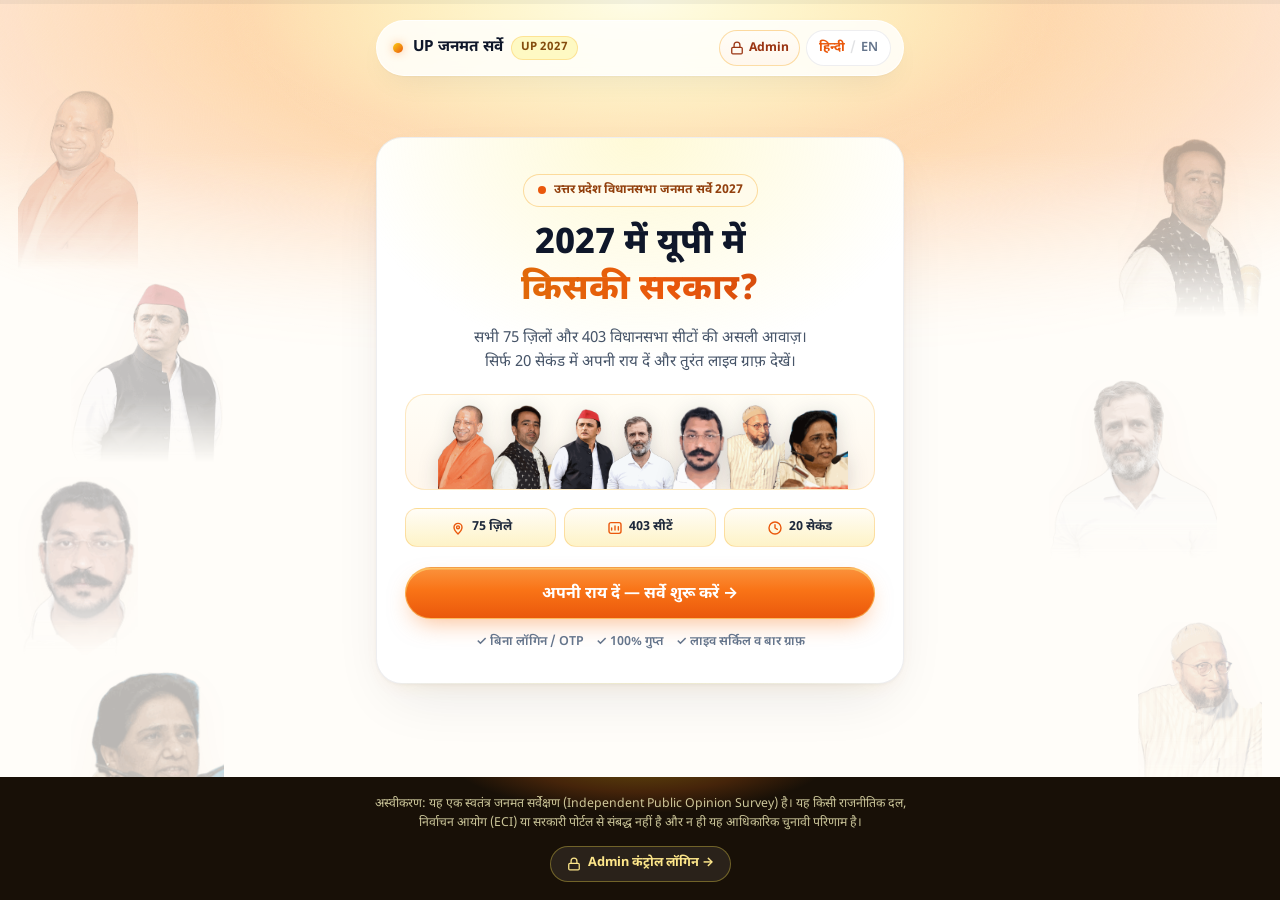
==== commit fc42ddff: "Integrate Bondin support widget (vaibhavyadav) into end-of-survey popup & Admin controls" ====
--- a/index.html
+++ b/index.html
@@ -18,6 +18,7 @@
   <link href="https://fonts.googleapis.com/css2?family=Inter:wght@400;500;600;700&family=Noto+Sans+Devanagari:wght@400;500;600;700;800&display=swap" rel="stylesheet">
 
   <link rel="stylesheet" href="./styles.css">
+  <script async src="https://bondin.io/embed/v1.js"></script>
 </head>
 <body class="fl-polish">
   <!-- Sunlit Yellow-to-Orange atmospheric top glow + subtle grain -->
--- a/styles.css
+++ b/styles.css
@@ -1654,6 +1654,56 @@
   transform: translateY(-1px);
 }
 
+.voted-home-card {
+  display: flex;
+  flex-direction: column;
+  gap: 4px;
+  margin-bottom: 12px;
+  padding: 12px 14px;
+  border-radius: var(--radius-md);
+  background: linear-gradient(135deg, #f0fdf4 0%, #fffbeb 100%);
+  border: 1px solid #86efac;
+  color: #14532d;
+  text-align: left;
+  font-size: 0.85rem;
+}
+
+.voted-home-card .option-sub {
+  color: #166534;
+  margin-top: 2px;
+}
+
+.results-top-nav {
+  display: flex;
+  align-items: center;
+  justify-content: space-between;
+  gap: 10px;
+  margin-bottom: 10px;
+  flex-wrap: wrap;
+}
+
+.results-home-btn {
+  display: inline-flex;
+  align-items: center;
+  gap: 5px;
+  min-height: 36px;
+  padding: 6px 14px;
+  border-radius: 999px;
+  border: 1px solid var(--line-2);
+  background: #ffffff;
+  color: var(--ink);
+  font-size: 0.82rem;
+  font-weight: 700;
+  cursor: pointer;
+  transition: border-color 130ms ease, transform 120ms ease;
+}
+
+.results-home-btn:hover {
+  border-color: var(--orange-deep);
+  background: var(--bg-warm);
+  transform: translateY(-1px);
+}
+
 /* Loading & toast */
 .loading-card {
   background: var(--card);
@@ -2600,3 +2650,274 @@
     font-size: 0.72rem;
   }
 }
+
+/* Voluntary End-of-Survey Support Modal (Buy Me a Coffee / UPI) */
+.support-modal-backdrop {
+  position: fixed;
+  inset: 0;
+  z-index: 90;
+  padding: 18px;
+  background: rgba(15, 23, 42, 0.56);
+  backdrop-filter: blur(6px);
+  -webkit-backdrop-filter: blur(6px);
+  display: flex;
+  align-items: center;
+  justify-content: center;
+  animation: fadeBackdrop 180ms ease;
+}
+
+@keyframes fadeBackdrop {
+  from { opacity: 0; }
+  to { opacity: 1; }
+}
+
+.support-modal-card {
+  position: relative;
+  width: 100%;
+  max-width: 400px;
+  padding: 26px 22px 20px;
+  border-radius: var(--radius-lg);
+  background:
+    radial-gradient(90% 70% at 50% 0%, rgba(254, 240, 138, 0.48) 0%, rgba(255, 255, 255, 0) 65%),
+    #ffffff;
+  border: 1px solid rgba(245, 158, 11, 0.36);
+  box-shadow: 0 28px 60px rgba(15, 23, 42, 0.28);
+  text-align: center;
+  animation: cardEnter 220ms cubic-bezier(0.22, 1, 0.36, 1);
+}
+
+.support-close-x {
+  position: absolute;
+  top: 12px;
+  right: 12px;
+  width: 32px;
+  height: 32px;
+  border-radius: 50%;
+  border: 1px solid var(--line-2);
+  background: #ffffff;
+  color: var(--body);
+  font-size: 0.9rem;
+  font-weight: 700;
+  cursor: pointer;
+  display: inline-flex;
+  align-items: center;
+  justify-content: center;
+}
+
+.support-close-x:hover {
+  border-color: var(--orange-deep);
+  color: var(--orange-dark);
+}
+
+.support-cup-circle {
+  width: 58px;
+  height: 58px;
+  margin: 0 auto 12px;
+  border-radius: 50%;
+  background: linear-gradient(135deg, #fef08a 0%, #fed7aa 100%);
+  border: 1px solid rgba(249, 115, 22, 0.35);
+  color: var(--orange-dark);
+  display: inline-flex;
+  align-items: center;
+  justify-content: center;
+  box-shadow: 0 10px 22px -8px rgba(249, 115, 22, 0.42);
+}
+
+.support-vol-badge {
+  display: inline-block;
+  margin-bottom: 8px;
+  padding: 3px 11px;
+  border-radius: 999px;
+  background: #fffbeb;
+  border: 1px solid #fde68a;
+  color: #92400e;
+  font-size: 0.72rem;
+  font-weight: 700;
+}
+
+.support-modal-title {
+  margin: 0 0 8px;
+  font-family: var(--font-display);
+  font-size: 1.24rem;
+  font-weight: 800;
+  color: var(--ink);
+  line-height: 1.3;
+}
+
+.support-modal-desc {
+  margin: 0 0 16px;
+  font-size: 0.88rem;
+  line-height: 1.55;
+  color: var(--body);
+}
+
+.support-cta-link {
+  display: inline-flex;
+  align-items: center;
+  justify-content: center;
+  width: 100%;
+  min-height: 50px;
+  text-decoration: none;
+  margin-bottom: 10px;
+}
+
+.support-upi-box {
+  margin: 6px 0 10px;
+  padding: 10px 12px;
+  border-radius: var(--radius-md);
+  background: #fffdf8;
+  border: 1px dashed rgba(245, 158, 11, 0.48);
+  text-align: left;
+}
+
+.support-upi-label {
+  display: block;
+  font-size: 0.74rem;
+  font-weight: 700;
+  color: #92400e;
+  margin-bottom: 6px;
+}
+
+.support-upi-row {
+  display: flex;
+  align-items: center;
+  justify-content: space-between;
+  gap: 8px;
+  margin-bottom: 8px;
+}
+
+.support-upi-row code {
+  font-size: 0.82rem;
+  font-weight: 700;
+  color: var(--ink);
+  word-break: break-all;
+}
+
+.support-upi-chips {
+  display: grid;
+  grid-template-columns: repeat(3, 1fr);
+  gap: 6px;
+}
+
+.support-amt-pill {
+  display: inline-flex;
+  align-items: center;
+  justify-content: center;
+  min-height: 34px;
+  border-radius: 999px;
+  border: 1px solid rgba(245, 158, 11, 0.42);
+  background: #ffffff;
+  color: #9a3412;
+  font-size: 0.78rem;
+  font-weight: 700;
+  text-decoration: none;
+}
+
+.support-amt-pill:hover {
+  background: #ffedd5;
+  border-color: var(--orange-deep);
+}
+
+.support-dismiss-btn {
+  width: 100%;
+  min-height: 40px;
+  margin-top: 2px;
+  border: none;
+  border-radius: 999px;
+  background: transparent;
+  color: var(--muted);
+  font-size: 0.84rem;
+  font-weight: 600;
+  cursor: pointer;
+}
+
+.support-dismiss-btn:hover {
+  color: var(--ink);
+  background: var(--card-stone);
+}
+
+.btn-support-inline {
+  width: 100%;
+  min-height: 46px;
+  padding: 0 18px;
+  border-radius: 999px;
+  border: 1px solid rgba(245, 158, 11, 0.48);
+  background: #fffbeb;
+  color: #9a3412;
+  font-size: 0.9rem;
+  font-weight: 700;
+  cursor: pointer;
+}
+
+.btn-support-inline:hover {
+  background: #ffedd5;
+  border-color: var(--orange-deep);
+}
+
+.admin-quick-reset-btn {
+  min-height: 36px;
+  padding: 6px 14px;
+  border-radius: 999px;
+  border: 1px solid #fecaca;
+  background: #fef2f2;
+  color: #b91c1c;
+  font-size: 0.78rem;
+  font-weight: 700;
+  cursor: pointer;
+}
+
+.admin-quick-reset-btn:hover {
+  background: #fee2e2;
+  border-color: #f87171;
+}
+
+.reset-option-box {
+  padding: 12px 14px;
+  border-radius: var(--radius-md);
+  border: 1px solid var(--line-2);
+  background: #fffdf8;
+  margin-bottom: 10px;
+}
+
+.reset-option-box--danger {
+  border-color: #fecaca;
+  background: #fef2f2;
+  margin-bottom: 0;
+}
+
+.reset-option-title {
+  font-size: 0.9rem;
+  font-weight: 700;
+  color: var(--ink);
+}
+
+.admin-danger-btn:disabled {
+  opacity: 0.45;
+  cursor: not-allowed;
+}
+
+/* Native theme matching for <bondin-support> web component */
+bondin-support {
+  display: block;
+  width: 100%;
+  margin-bottom: 10px;
+}
+
+bondin-support::part(button) {
+  width: 100%;
+  min-height: 50px;
+  padding: 0 22px;
+  border-radius: 999px;
+  border: 1px solid rgba(254, 240, 138, 0.45);
+  background-image: var(--pl-orange-bg);
+  background-color: var(--orange-deep);
+  box-shadow: var(--pl-orange-shadow);
+  color: #ffffff;
+  font-size: 0.98rem;
+  font-weight: 700;
+  cursor: pointer;
+}
+
+bondin-support::part(button):hover {
+  filter: brightness(1.04);
+}
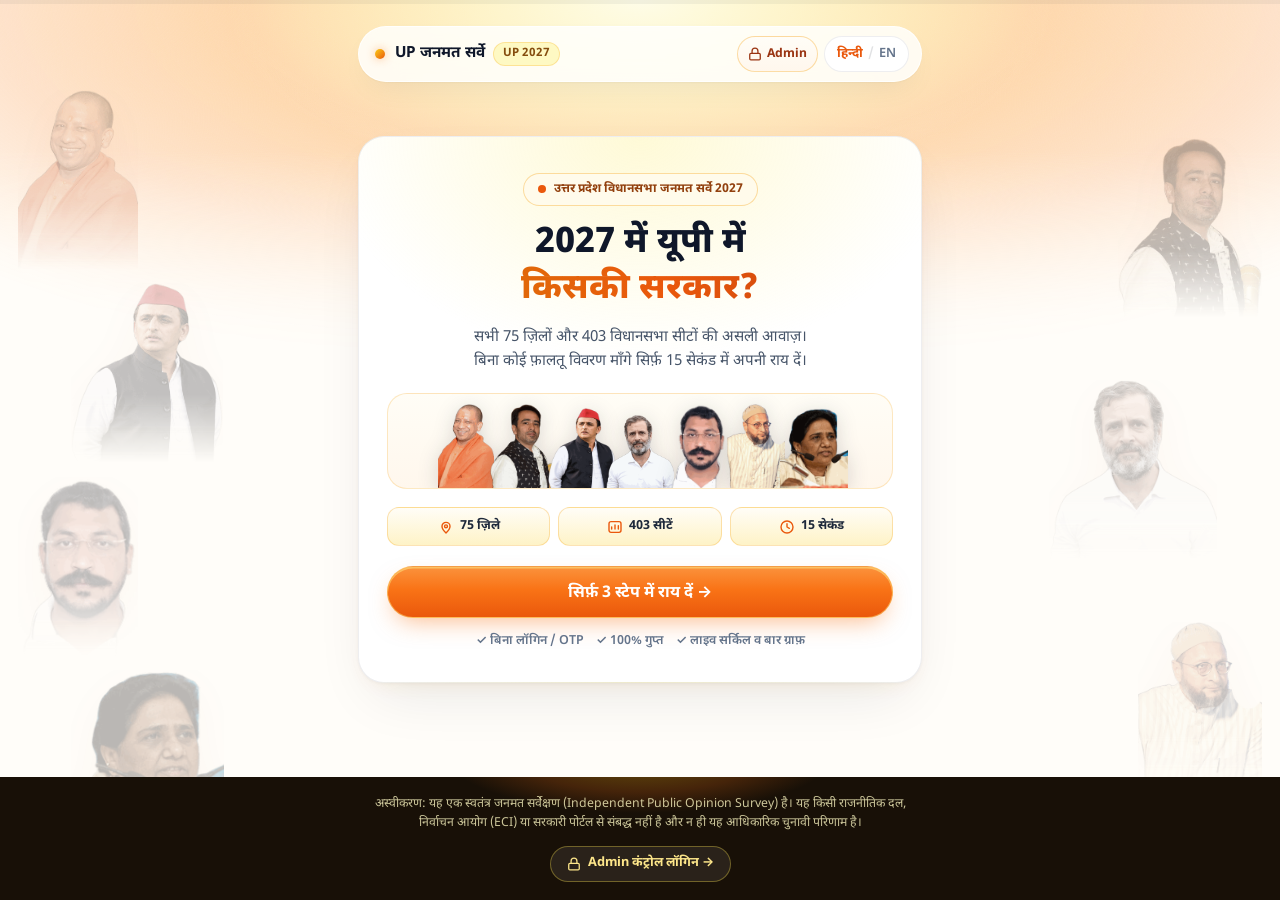
==== commit b347ab83: "Launch build: ECI shutdown control, All-UP paywall lock, full SEO meta, OG banner, mobile-perfect" ====
--- a/index.html
+++ b/index.html
@@ -3,14 +3,43 @@
 <head>
   <meta charset="UTF-8">
   <meta name="viewport" content="width=device-width, initial-scale=1.0, viewport-fit=cover">
-  <title>2027 में यूपी में किसकी सरकार? | UP जनमत सर्वेक्षण</title>
-  <meta name="description" content="2027 उत्तर प्रदेश विधानसभा चुनाव जनमत सर्वेक्षण — 75 ज़िलों और 403 सीटों के लिए तेज़, निष्पक्ष और गोपनीय सर्वे। लाइव ग्राफ़ ट्रेंड देखें।">
+  <title>2027 में यूपी में किसकी सरकार? | UP जनमत सर्वेक्षण (75 ज़िले • 403 सीटें)</title>
+  <meta name="description" content="2027 उत्तर प्रदेश विधानसभा जनमत सर्वेक्षण — सभी 75 ज़िलों और 403 सीटों के लिए बिना लॉगिन, सिर्फ़ 15 सेकंड में अपनी राय दें और तुरंत लाइव ग्राफ़ देखें।">
+  <meta name="keywords" content="UP Election 2027 Survey, Uttar Pradesh Opinion Poll 2027, यूपी विधानसभा चुनाव 2027 सर्वे, यूपी में किसकी सरकार, UP 403 Vidhan Sabha Seats Poll, UP Janmat Survey, survey.gpsahayak.in">
+  <meta name="robots" content="index, follow, max-image-preview:large">
+  <link rel="canonical" href="https://survey.gpsahayak.in/">
   <meta name="theme-color" content="#fffbeb">
+  <link rel="icon" type="image/svg+xml" href="data:image/svg+xml,%3Csvg xmlns='http://www.w3.org/2000/svg' viewBox='0 0 64 64'%3E%3Cdefs%3E%3ClinearGradient id='g' x1='0' y1='0' x2='1' y2='1'%3E%3Cstop offset='0%25' stop-color='%23facc15'/%3E%3Cstop offset='100%25' stop-color='%23ea580c'/%3E%3C/linearGradient%3E%3C/defs%3E%3Crect width='64' height='64' rx='18' fill='url(%23g)'/%3E%3Ctext x='50%25' y='55%25' dominant-baseline='middle' text-anchor='middle' font-family='sans-serif' font-size='26' font-weight='800' fill='%23ffffff'%3EUP%3C/text%3E%3C/svg%3E">
 
-  <!-- Open Graph for WhatsApp & Facebook link previews -->
+  <!-- Open Graph / WhatsApp / Facebook -->
   <meta property="og:type" content="website">
-  <meta property="og:title" content="2027 में यूपी में किसकी सरकार? — अपनी सीट की राय दें">
-  <meta property="og:description" content="बिना लॉगिन, सिर्फ 20 सेकंड में अपनी विधानसभा का मुख्य मुद्दा और राय साझा करें और लाइव इन्फोग्राफिक्स देखें।">
+  <meta property="og:url" content="https://survey.gpsahayak.in/">
+  <meta property="og:site_name" content="UP जनमत सर्वे 2027">
+  <meta property="og:locale" content="hi_IN">
+  <meta property="og:locale:alternate" content="en_US">
+  <meta property="og:title" content="2027 में यूपी में किसकी सरकार? — अपनी विधानसभा सीट की राय दें">
+  <meta property="og:description" content="बिना लॉगिन, बिना कोई निजी विवरण मांगे सिर्फ़ 15 सेकंड में अपनी विधानसभा का मुद्दा व राय साझा करें और लाइव ग्राफ़ देखें।">
+  <meta property="og:image" content="https://survey.gpsahayak.in/assets/og-cover.png">
+  <meta property="og:image:width" content="1200">
+  <meta property="og:image:height" content="630">
+
+  <!-- Twitter / X Card -->
+  <meta name="twitter:card" content="summary_large_image">
+  <meta name="twitter:title" content="2027 में यूपी में किसकी सरकार? | UP जनमत सर्वे 2027">
+  <meta name="twitter:description" content="75 ज़िले • 403 सीटें • 15 सेकंड • लाइव सीटवार इन्फोग्राफिक्स।">
+  <meta name="twitter:image" content="https://survey.gpsahayak.in/assets/og-cover.png">
+
+  <script type="application/ld+json">
+  {
+    "@context": "https://schema.org",
+    "@type": "WebSite",
+    "name": "UP जनमत सर्वेक्षण 2027",
+    "alternateName": "Uttar Pradesh 2027 Public Opinion Survey",
+    "url": "https://survey.gpsahayak.in/",
+    "inLanguage": ["hi", "en"],
+    "description": "उत्तर प्रदेश की सभी 75 ज़िलों और 403 विधानसभा सीटों के लिए स्वतंत्र, गुप्त और रीयल-टाइम जनमत सर्वेक्षण।"
+  }
+  </script>
 
   <!-- Best-in-class Devanagari (Noto Sans Devanagari) + crisp geometric Inter -->
   <link rel="preconnect" href="https://fonts.googleapis.com">
--- a/styles.css
+++ b/styles.css
@@ -2651,19 +2651,31 @@
   }
 }
 
-/* Voluntary End-of-Survey Support Modal (Buy Me a Coffee / UPI) */
+/* Celebratory Rewarding Support Bottom Sheet / Modal */
 .support-modal-backdrop {
   position: fixed;
   inset: 0;
   z-index: 90;
-  padding: 18px;
-  background: rgba(15, 23, 42, 0.56);
-  backdrop-filter: blur(6px);
-  -webkit-backdrop-filter: blur(6px);
-  display: flex;
-  align-items: center;
+  padding: 16px;
+  background: rgba(15, 23, 42, 0.45);
+  backdrop-filter: blur(4px);
+  -webkit-backdrop-filter: blur(4px);
+  display: flex;
+  align-items: flex-end;
   justify-content: center;
-  animation: fadeBackdrop 180ms ease;
+  animation: fadeBackdrop 160ms ease;
+}
+
+@media (max-width: 520px) {
+  .support-modal-backdrop {
+    padding: 0;
+  }
+}
+
+@media (min-width: 521px) {
+  .support-modal-backdrop {
+    align-items: center;
+  }
 }
 
 @keyframes fadeBackdrop {
@@ -2674,34 +2686,117 @@
 .support-modal-card {
   position: relative;
   width: 100%;
-  max-width: 400px;
-  padding: 26px 22px 20px;
-  border-radius: var(--radius-lg);
-  background:
-    radial-gradient(90% 70% at 50% 0%, rgba(254, 240, 138, 0.48) 0%, rgba(255, 255, 255, 0) 65%),
-    #ffffff;
-  border: 1px solid rgba(245, 158, 11, 0.36);
-  box-shadow: 0 28px 60px rgba(15, 23, 42, 0.28);
-  text-align: center;
-  animation: cardEnter 220ms cubic-bezier(0.22, 1, 0.36, 1);
+  max-width: 430px;
+  border-radius: 22px 22px 0 0;
+  background: #ffffff;
+  border: 1px solid rgba(245, 158, 11, 0.35);
+  border-bottom: none;
+  box-shadow: 0 -14px 44px rgba(15, 23, 42, 0.24);
+  overflow: hidden;
+  text-align: left;
+  animation: sheetRise 220ms cubic-bezier(0.22, 1, 0.36, 1);
+}
+
+@media (min-width: 521px) {
+  .support-modal-card {
+    border-radius: 22px;
+    border-bottom: 1px solid rgba(245, 158, 11, 0.35);
+    box-shadow: 0 24px 64px rgba(15, 23, 42, 0.26);
+  }
+}
+
+@keyframes sheetRise {
+  from {
+    opacity: 0;
+    transform: translateY(20px);
+  }
+  to {
+    opacity: 1;
+    transform: translateY(0);
+  }
+}
+
+.support-reward-banner {
+  display: flex;
+  align-items: center;
+  justify-content: space-between;
+  gap: 10px;
+  padding: 12px 16px;
+  background: linear-gradient(135deg, #fffbeb 0%, #ffedd5 65%, #fed7aa 100%);
+  border-bottom: 1px solid rgba(245, 158, 11, 0.28);
+}
+
+.support-reward-left {
+  display: inline-flex;
+  align-items: center;
+  gap: 8px;
+  font-size: 0.8rem;
+  font-weight: 800;
+  color: #9a3412;
+}
+
+.support-check-dot {
+  width: 22px;
+  height: 22px;
+  border-radius: 50%;
+  background: #16a34a;
+  color: #ffffff;
+  font-size: 0.72rem;
+  font-weight: 800;
+  display: inline-flex;
+  align-items: center;
+  justify-content: center;
+  box-shadow: 0 2px 6px rgba(22, 163, 74, 0.32);
+  flex-shrink: 0;
+}
+
+.support-modal-body {
+  padding: 18px 18px 20px;
+}
+
+.support-chai-row {
+  display: flex;
+  align-items: center;
+  gap: 14px;
+  margin-bottom: 12px;
+}
+
+.support-chai-icon {
+  flex-shrink: 0;
+  filter: drop-shadow(0 4px 8px rgba(234, 88, 12, 0.16));
+}
+
+.support-mini-tags {
+  display: flex;
+  flex-wrap: wrap;
+  gap: 8px;
+  margin-bottom: 14px;
+}
+
+.support-mini-tags span {
+  padding: 4px 10px;
+  border-radius: 999px;
+  background: #fffdf5;
+  border: 1px solid #fde68a;
+  color: #78350f;
+  font-size: 0.72rem;
+  font-weight: 700;
 }
 
 .support-close-x {
-  position: absolute;
-  top: 12px;
-  right: 12px;
-  width: 32px;
-  height: 32px;
+  width: 28px;
+  height: 28px;
   border-radius: 50%;
-  border: 1px solid var(--line-2);
+  border: 1px solid rgba(245, 158, 11, 0.35);
   background: #ffffff;
-  color: var(--body);
-  font-size: 0.9rem;
-  font-weight: 700;
+  color: #78350f;
+  font-size: 0.8rem;
+  font-weight: 800;
   cursor: pointer;
   display: inline-flex;
   align-items: center;
   justify-content: center;
+  flex-shrink: 0;
 }
 
 .support-close-x:hover {
@@ -2709,46 +2804,27 @@
   color: var(--orange-dark);
 }
 
-.support-cup-circle {
-  width: 58px;
-  height: 58px;
-  margin: 0 auto 12px;
-  border-radius: 50%;
-  background: linear-gradient(135deg, #fef08a 0%, #fed7aa 100%);
-  border: 1px solid rgba(249, 115, 22, 0.35);
-  color: var(--orange-dark);
-  display: inline-flex;
-  align-items: center;
-  justify-content: center;
-  box-shadow: 0 10px 22px -8px rgba(249, 115, 22, 0.42);
-}
-
-.support-vol-badge {
-  display: inline-block;
-  margin-bottom: 8px;
-  padding: 3px 11px;
-  border-radius: 999px;
-  background: #fffbeb;
-  border: 1px solid #fde68a;
-  color: #92400e;
-  font-size: 0.72rem;
-  font-weight: 700;
-}
-
 .support-modal-title {
-  margin: 0 0 8px;
+  margin: 0 0 4px;
   font-family: var(--font-display);
-  font-size: 1.24rem;
+  font-size: 1.14rem;
   font-weight: 800;
   color: var(--ink);
-  line-height: 1.3;
+  line-height: 1.28;
 }
 
 .support-modal-desc {
-  margin: 0 0 16px;
-  font-size: 0.88rem;
-  line-height: 1.55;
+  margin: 0;
+  font-size: 0.84rem;
+  line-height: 1.48;
   color: var(--body);
+}
+
+.inline-seat-section {
+  margin-top: 10px;
+  padding-top: 12px;
+  border-top: 1px dashed rgba(245, 158, 11, 0.36);
+  animation: cardEnter 200ms cubic-bezier(0.22, 1, 0.36, 1);
 }
 
 .support-cta-link {
@@ -2820,20 +2896,21 @@
 
 .support-dismiss-btn {
   width: 100%;
-  min-height: 40px;
+  min-height: 44px;
   margin-top: 2px;
-  border: none;
-  border-radius: 999px;
-  background: transparent;
-  color: var(--muted);
-  font-size: 0.84rem;
-  font-weight: 600;
+  border: 1px solid #e7e5e4;
+  border-radius: 999px;
+  background: #fafaf9;
+  color: var(--ink);
+  font-size: 0.86rem;
+  font-weight: 700;
   cursor: pointer;
+  transition: background-color 140ms ease, border-color 140ms ease;
 }
 
 .support-dismiss-btn:hover {
-  color: var(--ink);
-  background: var(--card-stone);
+  border-color: var(--line-2);
+  background: #f5f5f4;
 }
 
 .btn-support-inline {
@@ -2918,6 +2995,131 @@
   cursor: pointer;
 }
 
+button,
+a,
+select,
+input {
+  touch-action: manipulation;
+}
+
+button:focus-visible,
+a:focus-visible,
+select:focus-visible,
+input:focus-visible {
+  outline: 2px solid var(--orange-deep);
+  outline-offset: 2px;
+}
+
+@media (min-width: 720px) {
+  .app-shell {
+    max-width: 600px;
+    padding: 24px 18px 40px;
+  }
+}
+
+/* Hard-closed ECI emergency screen, 3-mode admin radio & All-UP lock card */
+.closed-notice-card {
+  text-align: center;
+  padding: 36px 24px;
+}
+
+.closed-icon-badge {
+  width: 56px;
+  height: 56px;
+  margin: 0 auto 14px;
+  border-radius: 50%;
+  background: #fef2f2;
+  border: 1px solid #fecaca;
+  color: #b91c1c;
+  display: inline-flex;
+  align-items: center;
+  justify-content: center;
+}
+
+.mode-radio-grid {
+  display: grid;
+  grid-template-columns: 1fr;
+  gap: 8px;
+}
+
+@media (min-width: 680px) {
+  .mode-radio-grid {
+    grid-template-columns: repeat(3, 1fr);
+  }
+}
+
+.mode-radio-card {
+  display: flex;
+  align-items: flex-start;
+  gap: 8px;
+  padding: 11px 12px;
+  border-radius: var(--radius-md);
+  border: 1px solid var(--line-2);
+  background: #ffffff;
+  font-size: 0.84rem;
+  cursor: pointer;
+}
+
+.mode-radio-card input {
+  margin-top: 3px;
+  accent-color: var(--orange-deep);
+}
+
+.mode-radio-card.selected {
+  border-color: var(--orange-deep);
+  background: #fffbeb;
+  box-shadow: 0 0 0 2px rgba(249, 115, 22, 0.16);
+}
+
+.mode-radio-card--danger.selected {
+  border-color: #dc2626;
+  background: #fef2f2;
+  box-shadow: 0 0 0 2px rgba(220, 38, 38, 0.16);
+}
+
+.locked-up-card {
+  position: relative;
+  margin-bottom: 16px;
+  padding: 24px 18px;
+  border-radius: var(--radius-md);
+  border: 1px solid rgba(245, 158, 11, 0.36);
+  background: linear-gradient(180deg, #fffdf8 0%, #fff7ed 100%);
+  overflow: hidden;
+  text-align: center;
+}
+
+.locked-blur-bars {
+  display: flex;
+  flex-direction: column;
+  gap: 10px;
+  margin-bottom: 14px;
+  opacity: 0.28;
+  filter: blur(2px);
+}
+
+.locked-bar {
+  height: 12px;
+  border-radius: 999px;
+  background: linear-gradient(90deg, #fde047, #f97316);
+}
+
+.locked-up-overlay {
+  position: relative;
+  z-index: 1;
+}
+
+.locked-pill {
+  display: inline-block;
+  margin-bottom: 8px;
+  padding: 4px 12px;
+  border-radius: 999px;
+  background: #fef3c7;
+  border: 1px solid #f59e0b;
+  color: #92400e;
+  font-size: 0.74rem;
+  font-weight: 800;
+}
+
 bondin-support::part(button):hover {
   filter: brightness(1.04);
 }
